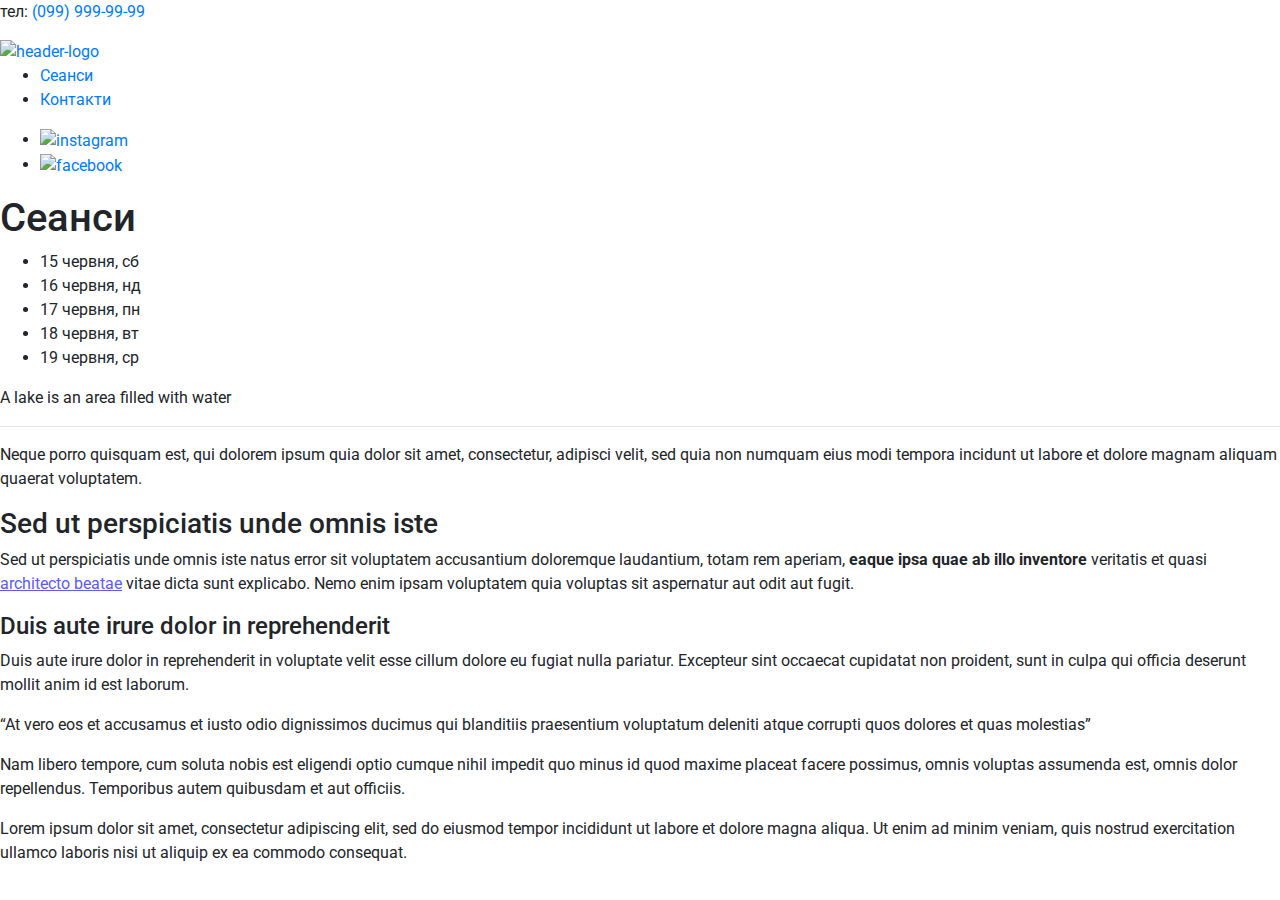
==== movie/1111.html @ bc30b4b8 "first commit" ====
<html lang="en">

<head>
    <meta charset="UTF-8">
    <meta name="viewport" content="width=device-width, initial-scale=1.0">
    <link rel="stylesheet" href="stylePage2.css">

    <script src='./sourcePage2.js'></script>
    <link rel="stylesheet" href="https://stackpath.bootstrapcdn.com/bootstrap/4.3.1/css/bootstrap.min.css"
        integrity="sha384-ggOyR0iXCbMQv3Xipma34MD+dH/1fQ784/j6cY/iJTQUOhcWr7x9JvoRxT2MZw1T" crossorigin="anonymous">
    <link href="https://fonts.googleapis.com/css?family=Roboto" rel="stylesheet">
    <title>Cinema</title>
</head>

<body>

    <div class="App">
        <div class="wraper">
            <div class="header">
                <div class="main-width header-top">
                    <p class="header-telephone">
                        тел:
                        <a class="header-telephone-link" href="#">
                            (099) 999-99-99
                        </a>
                    </p>
                </div>
                <div class="header-bottom main-width">
                    <a href="#">
                        <img src="./icons/cinema-logo.PNG" class="header-logo" alt="header-logo">
                    </a>

                    <ul class="header-navigation">
                        <li>
                            <a href="#session">Сеанси</a>
                        </li>
                        <li>
                            <a href="#contacts">Контакти</a>
                        </li>
                    </ul>

                    <ul class="header-links">
                        <li>
                            <a href="https://instagram.com/">
                                <img src="icons/icon-instagram.svg" class="icon-instagram" alt="instagram">
                            </a>
                        </li>
                        <li>
                            <a href="https://facebook.com/">
                                <img src="icons/icon-facebook.svg" alt="facebook">
                            </a>
                        </li>
                    </ul>
                </div>
            </div>

            <div class="main-body">
                <div class="slider">
                    <div class="slider-wrapper" id="id-slider-wrapper" style="margin-left: 0px;">
                        <a class="slider-slide" style="background-image: url(./images/1.jpeg);"></a>
                        <a class="slider-slide" style="background-image: url(./images/2.jpeg);"></a>
                        <a class="slider-slide" style="background-image: url(./images/3.jpeg);"></a>
                        <a class="slider-slide" style="background-image: url(./images/4.jpeg);"></a>
                        <a class="slider-slide" style="background-image: url(./images/5.jpeg);"></a>
                        <a class="slider-slide" style="background-image: url(./images/6.jpeg);"></a>
                    </div>

                    <div class="slider-button slider-button-right" onclick="rightSlide()"></div>
                    <div class="slider-button slider-button-left" onclick="leftSlide()"></div>
                </div>

            </div>

            <div class="schedule">
                <div class="main-width">
                    <h1>Сеанси</h1>
                    <ul class="schedule-dates">
                        <li>15 червня, сб</li>
                        <li>16 червня, нд</li>
                        <li>17 червня, пн</li>
                        <li>18 червня, вт</li>
                        <li>19 червня, ср</li>
                    </ul>

                    <div class="schedule-films">
                        <div class="schedule-film">
                            <a href="./movie/1111.html"></a>
                        </div>
                        <div class="schedule-film">

                        </div>
                    </div>
                </div>
            </div>

            <div class="buffer"></div>
        </div>


        <div class="footer">

            <p class="mountain-lake-text">A lake is an area filled with water</p>
            <hr class="line-2">

            <p class="text">Neque porro quisquam est, qui dolorem ipsum quia dolor sit amet, consectetur, adipisci
                velit, sed quia non numquam eius modi tempora incidunt ut labore et dolore magnam aliquam quaerat
                voluptatem.</p>

            <h3 class="headline-H3">Sed ut perspiciatis unde omnis iste</h3>
            <p class="text">Sed ut perspiciatis unde omnis iste natus error sit voluptatem accusantium doloremque
                laudantium, totam rem aperiam, <b>eaque ipsa quae ab illo inventore</b> veritatis et quasi <u
                    style="color:#5a5aff">architecto beatae</u> vitae dicta sunt explicabo. Nemo enim ipsam voluptatem
                quia voluptas sit aspernatur aut odit aut fugit.</p>
            <h4 class="headline-H4">Duis aute irure dolor in reprehenderit</h4>
            <p class="text">Duis aute irure dolor in reprehenderit in voluptate velit esse cillum dolore eu fugiat nulla
                pariatur. Excepteur sint occaecat cupidatat non proident, sunt in culpa qui officia deserunt mollit anim
                id est laborum.</p>
            <blockquote class="quote">“At vero eos et accusamus et iusto odio dignissimos ducimus qui blanditiis
                praesentium voluptatum deleniti atque corrupti quos dolores et quas molestias”</blockquote>
            <p class="text">Nam libero tempore, cum soluta nobis est eligendi optio cumque nihil impedit quo minus id
                quod maxime placeat facere possimus, omnis voluptas assumenda est, omnis dolor repellendus. Temporibus
                autem quibusdam et aut officiis.</p>
            <p class="text">Lorem ipsum dolor sit amet, consectetur adipiscing elit, sed do eiusmod tempor incididunt ut
                labore et dolore magna aliqua. Ut enim ad minim veniam, quis nostrud exercitation ullamco laboris nisi
                ut aliquip ex ea commodo consequat.</p>

        </div>
    </div>


    <script>
        window.onscroll = function () {
            var num = window.pageYOffset;

            //console.log(num);
            var header = document.getElementsByClassName('header');
            header = header[0];
            //console.log(header);
            var atribute;

            if (num == 0) {
                atribute = "header";
                header.setAttribute("class", atribute);
            }
            else {
                atribute = "header scrolled";
                header.setAttribute("class", atribute);
            }
            //console.log(atribute);
        }


        function rightSlide(){
            var slide = document.getElementById("id-slider-wrapper");
            if(parseInt(slide.style.marginLeft) != -2848)
            {
                slide.style.marginLeft = parseInt(slide.style.marginLeft) -712 + "px";
            }
            //console.log( parseInt(slide.style.marginLeft));
        }
        function leftSlide(){
            var slide = document.getElementById("id-slider-wrapper");
            if(parseInt(slide.style.marginLeft) != 0)
            {
                slide.style.marginLeft = parseInt(slide.style.marginLeft) +712 + "px";
            }
        }
    </script>



    <!-- <script>
        function show(shown, hidden) {
          document.getElementById(shown).style.display='block';
          document.getElementById(hidden).style.display='none';
          return false;
        }
    </script>
 
    <div id="Page1">
        Content of page 1
        <a href="#" onclick="return show('Page2','Page1');">Show page 2</a>
     </div>

    <div id="Page2" style="display:none">
        Content of page 2
        <a href="#" onclick="return show('Page1','Page2');">Show page 1</a>
    </div> -->
</body>

</html>
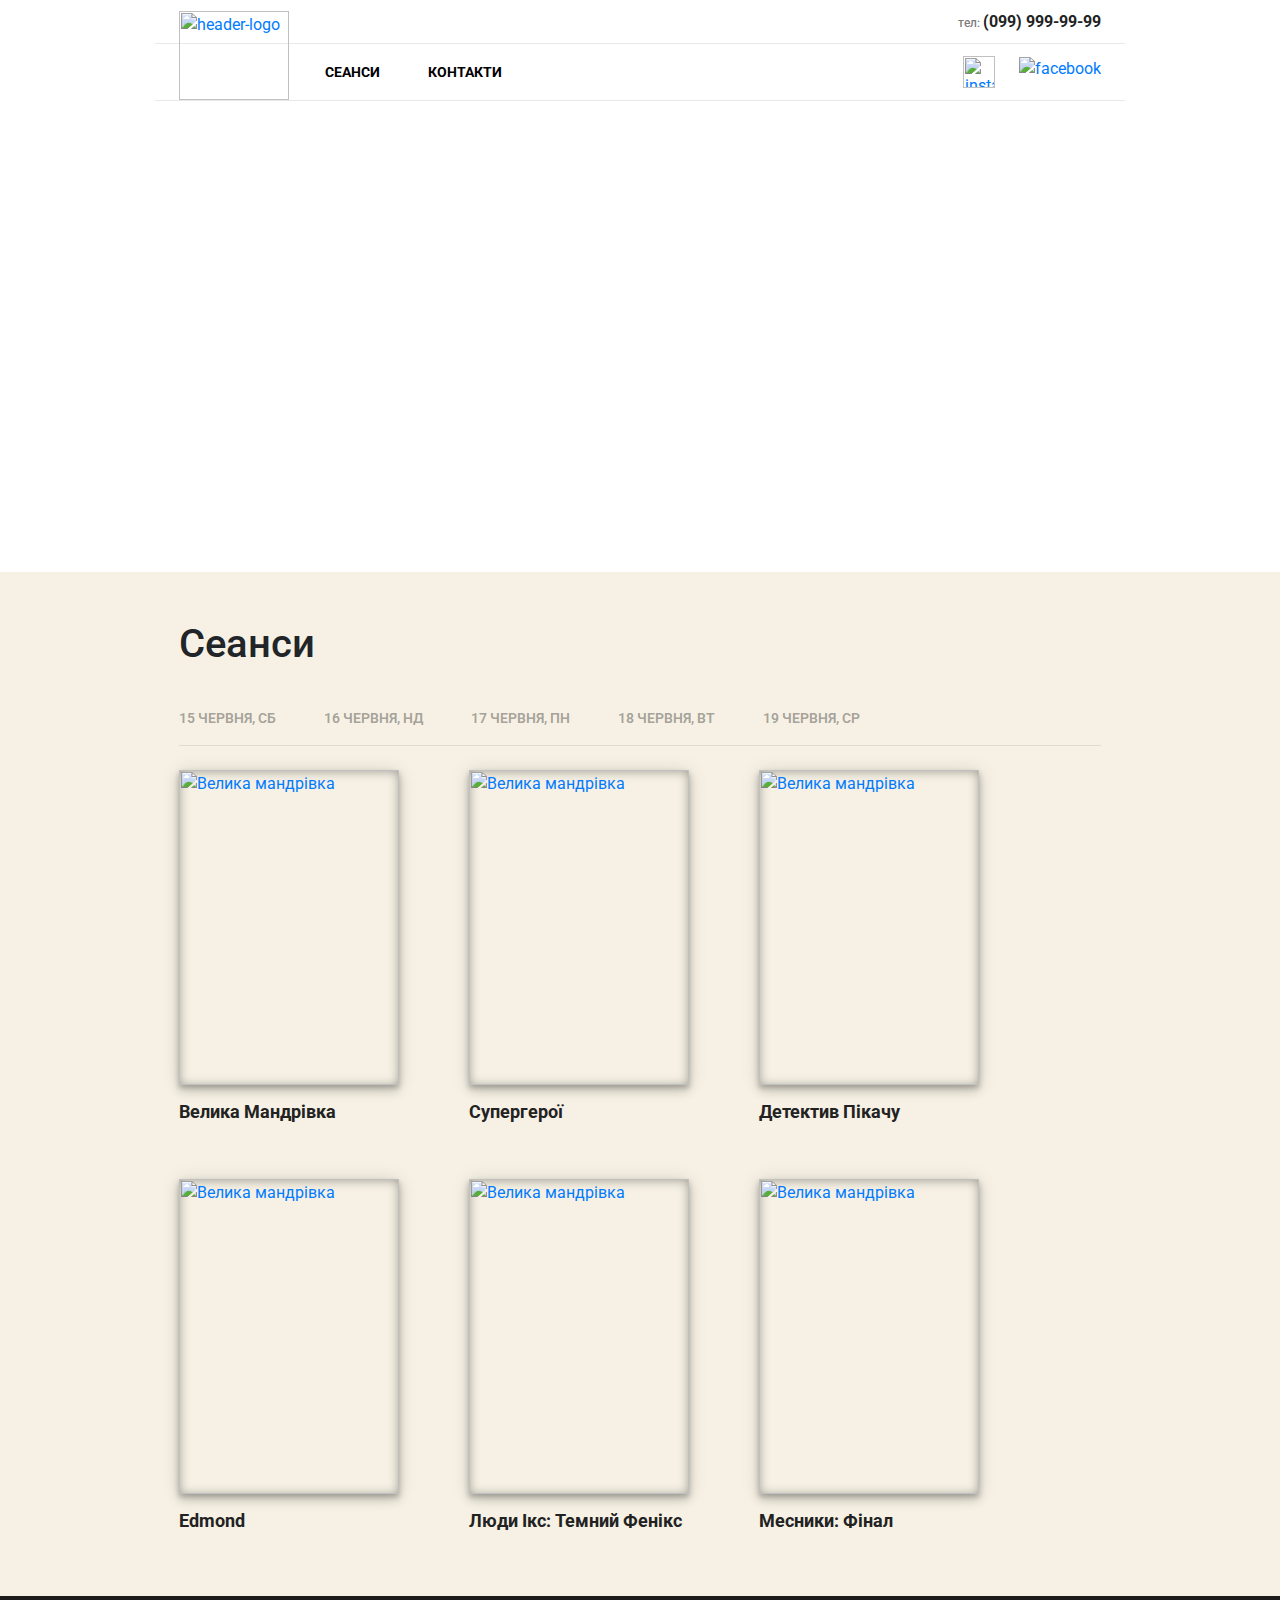
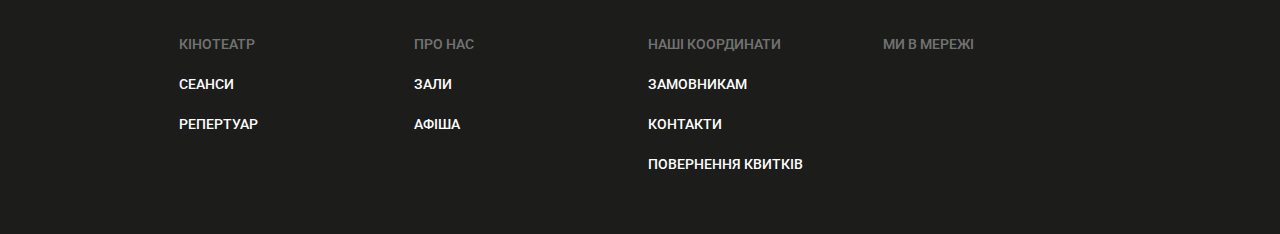
==== commit a9701b5a: "better menue" ====
--- a/movie/1111.html
+++ b/movie/1111.html
@@ -53,6 +53,45 @@
                     </ul>
                 </div>
             </div>
+
+
+            <nav class="navbar fixed-top  navbar-expand-lg navbar-light bg-light  mobile-see">
+                <div>
+                    <a class="navbar-brand" href="#">
+                        <img src="./icons/cinema-logo.PNG" class="header-logo" alt="header-logo">
+                    </a>
+                </div>
+
+                <button class="navbar-toggler" type="button" data-toggle="collapse" data-target="#navbarNavDropdown"
+                    aria-controls="navbarNavDropdown" aria-expanded="false" aria-label="Toggle navigation">
+                    <span class="navbar-toggler-icon"></span>
+                </button>
+                <div class="collapse navbar-collapse" id="navbarNavDropdown">
+                    <ul class="navbar-nav">
+                        <li class="nav-item active">
+                            <a class="nav-link" href="#session">Сеанси <span class="sr-only">(current)</span></a>
+                        </li>
+                        <li class="nav-item">
+                            <a class="nav-link" href="#contacts">Контакти</a>
+                        </li>
+                        <li class="nav-item">
+                            <a class="nav-link" href="#">Скоро у прокаті</a>
+                        </li>
+                        <!-- <li class="nav-item dropdown">
+                            <a class="nav-link dropdown-toggle" href="#" id="navbarDropdownMenuLink"
+                                data-toggle="dropdown" aria-haspopup="true" aria-expanded="false">
+                                Dropdown link
+                            </a>
+                            <div class="dropdown-menu" aria-labelledby="navbarDropdownMenuLink">
+                                <a class="dropdown-item" href="#">Action</a>
+                                <a class="dropdown-item" href="#">Another action</a>
+                                <a class="dropdown-item" href="#">Something else here</a>
+                            </div>
+                        </li> -->
+                    </ul>
+                </div>
+            </nav>
+
 
             <div class="main-body">
                 <div class="slider">
@@ -65,8 +104,8 @@
                         <a class="slider-slide" style="background-image: url(./images/6.jpeg);"></a>
                     </div>
 
-                    <div class="slider-button slider-button-right" onclick="rightSlide()"></div>
-                    <div class="slider-button slider-button-left" onclick="leftSlide()"></div>
+                    <div class="slider-button slider-button-right" style="display: block;" onclick="rightSlide()" ></div>
+                    <div class="slider-button slider-button-left"  style="display: none;" onclick="leftSlide()"></div>
                 </div>
 
             </div>
@@ -84,11 +123,48 @@
 
                     <div class="schedule-films">
                         <div class="schedule-film">
-                            <a href="./movie/1111.html"></a>
-                        </div>
-                        <div class="schedule-film">
-
-                        </div>
+                            <a href="./movie/1111.html">
+                                <img class="schedule-film-poster" src="./images/1.jpeg" alt="Велика мандрівка">
+                                <p class="schedule-film-title">Велика Мандрівка</p>
+                            </a>
+
+                        </div>
+                        <div class="schedule-film">
+                            <a href="./movie/1111.html">
+                                <img class="schedule-film-poster" src="./images/2.jpeg" alt="Велика мандрівка">
+                                <p class="schedule-film-title">Супергерої</p>
+                            </a>
+
+                        </div>
+                        <div class="schedule-film">
+                            <a href="./movie/1111.html">
+                                <img class="schedule-film-poster" src="./images/3.jpeg" alt="Велика мандрівка">
+                                <p class="schedule-film-title">Детектив Пікачу</p>
+                            </a>
+
+                        </div>
+                        <div class="schedule-film">
+                            <a href="./movie/1111.html">
+                                <img class="schedule-film-poster" src="./images/4.jpeg" alt="Велика мандрівка">
+                                <p class="schedule-film-title">Edmond</p>
+                            </a>
+
+                        </div>
+                        <div class="schedule-film">
+                            <a href="./movie/1111.html">
+                                <img class="schedule-film-poster" src="./images/5.jpeg" alt="Велика мандрівка">
+                                <p class="schedule-film-title">Люди Ікс: Темний Фенікс</p>
+                            </a>
+
+                        </div>
+                        <div class="schedule-film">
+                            <a href="./movie/1111.html">
+                                <img class="schedule-film-poster" src="./images/6.jpeg" alt="Велика мандрівка">
+                                <p class="schedule-film-title">Месники: Фінал</p>
+                            </a>
+
+                        </div>
+
                     </div>
                 </div>
             </div>
@@ -98,75 +174,52 @@
 
 
         <div class="footer">
-
-            <p class="mountain-lake-text">A lake is an area filled with water</p>
-            <hr class="line-2">
-
-            <p class="text">Neque porro quisquam est, qui dolorem ipsum quia dolor sit amet, consectetur, adipisci
-                velit, sed quia non numquam eius modi tempora incidunt ut labore et dolore magnam aliquam quaerat
-                voluptatem.</p>
-
-            <h3 class="headline-H3">Sed ut perspiciatis unde omnis iste</h3>
-            <p class="text">Sed ut perspiciatis unde omnis iste natus error sit voluptatem accusantium doloremque
-                laudantium, totam rem aperiam, <b>eaque ipsa quae ab illo inventore</b> veritatis et quasi <u
-                    style="color:#5a5aff">architecto beatae</u> vitae dicta sunt explicabo. Nemo enim ipsam voluptatem
-                quia voluptas sit aspernatur aut odit aut fugit.</p>
-            <h4 class="headline-H4">Duis aute irure dolor in reprehenderit</h4>
-            <p class="text">Duis aute irure dolor in reprehenderit in voluptate velit esse cillum dolore eu fugiat nulla
-                pariatur. Excepteur sint occaecat cupidatat non proident, sunt in culpa qui officia deserunt mollit anim
-                id est laborum.</p>
-            <blockquote class="quote">“At vero eos et accusamus et iusto odio dignissimos ducimus qui blanditiis
-                praesentium voluptatum deleniti atque corrupti quos dolores et quas molestias”</blockquote>
-            <p class="text">Nam libero tempore, cum soluta nobis est eligendi optio cumque nihil impedit quo minus id
-                quod maxime placeat facere possimus, omnis voluptas assumenda est, omnis dolor repellendus. Temporibus
-                autem quibusdam et aut officiis.</p>
-            <p class="text">Lorem ipsum dolor sit amet, consectetur adipiscing elit, sed do eiusmod tempor incididunt ut
-                labore et dolore magna aliqua. Ut enim ad minim veniam, quis nostrud exercitation ullamco laboris nisi
-                ut aliquip ex ea commodo consequat.</p>
+            <div class="main-width">
+                <div class="footer-section">
+                    <p class="footer-section-header">Кінотеатр</p>
+                    <p>
+                        <a href="#">Сеанси</a>
+                    </p>
+                    <p>
+                        <a href="#">Репертуар</a>
+                    </p>
+                </div>
+                <div class="footer-section">
+                    <p class="footer-section-header">Про нас</p>
+                    <p>
+                        <a href="#">Зали</a>
+                    </p>
+                    <p>
+                        <a href="#">Афіша</a>
+                    </p>
+                </div>
+                <div class="footer-section">
+                    <p class="footer-section-header">Наші координати</p>
+                    <p>
+                        <a href="#">Замовникам</a>
+                    </p>
+                    <p>
+                        <a href="#">Контакти</a>
+                    </p>
+                    <p>
+                        <a href="#">Повернення квитків</a>
+                    </p>
+                </div>
+                <div class="footer-section">
+                    <p class="footer-section-header">Ми в мережі</p>
+                    <p>
+                        <a href="http://instagram.com">
+                            <img src="./icons/icon-facebook-white.svg" alt>
+                        </a>
+                        <a href="http://facebook.com">
+                            <img src="./icons/icon-instagram-white.svg" alt>
+                        </a>
+                    </p>
+                </div>
+            </div>
 
         </div>
     </div>
-
-
-    <script>
-        window.onscroll = function () {
-            var num = window.pageYOffset;
-
-            //console.log(num);
-            var header = document.getElementsByClassName('header');
-            header = header[0];
-            //console.log(header);
-            var atribute;
-
-            if (num == 0) {
-                atribute = "header";
-                header.setAttribute("class", atribute);
-            }
-            else {
-                atribute = "header scrolled";
-                header.setAttribute("class", atribute);
-            }
-            //console.log(atribute);
-        }
-
-
-        function rightSlide(){
-            var slide = document.getElementById("id-slider-wrapper");
-            if(parseInt(slide.style.marginLeft) != -2848)
-            {
-                slide.style.marginLeft = parseInt(slide.style.marginLeft) -712 + "px";
-            }
-            //console.log( parseInt(slide.style.marginLeft));
-        }
-        function leftSlide(){
-            var slide = document.getElementById("id-slider-wrapper");
-            if(parseInt(slide.style.marginLeft) != 0)
-            {
-                slide.style.marginLeft = parseInt(slide.style.marginLeft) +712 + "px";
-            }
-        }
-    </script>
-
 
 
     <!-- <script>
@@ -187,5 +240,16 @@
         <a href="#" onclick="return show('Page1','Page2');">Show page 1</a>
     </div> -->
 </body>
+<!-- Optional JavaScript -->
+<!-- jQuery first, then Popper.js, then Bootstrap JS -->
+<script src="https://code.jquery.com/jquery-3.3.1.slim.min.js"
+    integrity="sha384-q8i/X+965DzO0rT7abK41JStQIAqVgRVzpbzo5smXKp4YfRvH+8abtTE1Pi6jizo"
+    crossorigin="anonymous"></script>
+<script src="https://cdnjs.cloudflare.com/ajax/libs/popper.js/1.14.7/umd/popper.min.js"
+    integrity="sha384-UO2eT0CpHqdSJQ6hJty5KVphtPhzWj9WO1clHTMGa3JDZwrnQq4sF86dIHNDz0W1"
+    crossorigin="anonymous"></script>
+<script src="https://stackpath.bootstrapcdn.com/bootstrap/4.3.1/js/bootstrap.min.js"
+    integrity="sha384-JjSmVgyd0p3pXB1rRibZUAYoIIy6OrQ6VrjIEaFf/nJGzIxFDsf4x0xIM+B07jRM"
+    crossorigin="anonymous"></script>
 
 </html>--- a/movie/stylePage2.css
+++ b/movie/stylePage2.css
@@ -0,0 +1,363 @@
+
+body{
+    min-width: 970px;
+}
+
+
+.App{
+    height: 100%;
+}
+.main-width{
+
+    width: 970px;
+    margin: 0 auto;
+    box-sizing: border-box;
+    padding: 0 24px;
+}
+
+.wraper{
+    min-height: 100%;
+    padding-top: 104px;
+    margin-bottom: -238px;
+    position: relative;
+}
+
+.buffer{
+    min-height: 238px;
+}
+.footer{
+    background-color: #1c1c1b;
+    position: relative;
+    z-index: 20;
+}
+
+.header {
+    background-color: #fff;
+    position: fixed;
+    top: 0;
+    right: 0;
+    left: 0;
+    z-index: 50;
+    transition: top .15s;
+}
+
+.header-top{
+    height: 44px;
+    border-bottom: 1px solid rgba(34,34,34,.1);
+    overflow: hidden;
+}
+.header-telephone{
+    float: right;
+    height: 44px;
+    line-height: 44px;
+    font-size: 12px;
+    color: rgba(34,34,34,.6);
+    font-weight: 500;
+}
+.header-telephone-link{
+    text-decoration: none;
+    color: #222;
+    font-size: 16px;
+    font-weight: 700;
+}
+.header-telephone-link:hover{
+    text-decoration: none;
+    color: rgba(34,34,34,.6);
+    font-size: 16px;
+    font-weight: 700;
+}
+
+.header-bottom{
+    border-bottom: 1px solid rgba(34,34,34,.1);
+    position: relative;
+    height: 100%;
+    padding-left: 146px;
+}
+
+.header-logo{
+    position: absolute;
+    width: 110px;
+    height: 89px;
+    left: 24px;
+    bottom: 0px;
+}
+.header-navigation{
+    float: left;
+    height: 100%;
+    list-style: none;
+}
+.header-navigation li{
+    border: 0;
+    font-size: 100%;
+    font: inherit;
+    vertical-align: baseline;
+    margin: 0;
+    padding: 0;
+
+    float: left;
+}
+.header-navigation li a{
+    display: block;
+    line-height: 56px;
+    font-size: 14px;
+    font-weight: 700;
+    color: #222;
+    text-decoration: none;
+    text-transform: uppercase;
+    padding: 0 24px;
+    color: black;
+}
+.header-navigation li a:hover{
+    color: rgba(34,34,34,.6);
+}
+
+.header-links {
+    float: right;
+    list-style: none;
+    right: 0;
+}
+
+.header-links li {
+    float: left;
+    padding: 12px 0;
+}
+
+.icon-instagram{
+    height: 32px;
+    width: 32px;
+    margin-right: 24px;
+}
+.header-bottom::after{
+    content: "";
+    display: table;
+    clear: both;
+}
+ body ul{
+    margin-bottom: 0;
+    padding-left: 0;
+}
+
+.scrolled{
+    top: -44px;
+}
+
+.slider{
+    position: relative;
+}
+.slider-wrapper{
+    padding: 40px 0;
+    padding-left: 40px;
+    display: flex;
+    flex-wrap: nowrap;
+    overflow: hidden;
+    background-color: #fff;
+}
+.slider-slide{
+    flex-basis: 688px;
+    height: 388px;
+    margin-right: 24px;
+    border-radius: 4px;
+    flex-grow: 0;
+    overflow: hidden;
+    background-position: 50%;
+    background-size: cover;
+    flex-shrink: 0;
+}
+
+.slider-button{
+    position: absolute;
+    top: 0;
+    bottom: 0;
+    width: 40px;
+    background-image: url(./icons/slider-arrow.png);
+    background-position: 50%;
+    background-repeat: no-repeat;
+    opacity: .75;
+    cursor: pointer;
+}
+.slider-button-right{
+    right: 0;
+}
+.slider-button-left{
+    left: 0;
+    transform: scaleX(-1);
+}
+
+.schedule{
+    background-color: #f6f1e4;
+    padding: 48px 0 8px;
+}
+.schedule-dates{
+    list-style: none;
+    display: flex;
+    flex-direction: row;
+    margin-bottom: 24px;
+    border-bottom: 1px solid rgba(34,34,34,.1);
+    flex-wrap: nowrap;
+}
+.schedule-dates li {
+    margin-right: 48px;
+    margin-top: 32px;
+    padding-bottom: 16px;
+    border-bottom: 1px solid transparent;
+    font-size: 14px;
+    font-weight: 600;
+    color: rgba(34,34,34,.4);
+    cursor: pointer;
+    text-transform: uppercase;
+    margin-bottom: -1px;
+    position: relative;
+    flex-shrink: 0;
+    transition: .25s;
+}
+.schedule-films {
+    display: flex;
+    justify-content: flex-start;
+    flex-wrap: wrap;
+}
+.schedule-film {
+    flex-basis: 220px;
+    margin-right: 70px;
+    margin-bottom: 40px;
+}
+.schedule-film-poster {
+    width: 100%;
+    height: 315px;
+    box-shadow: inset 0 1px 11px 0 rgba(0,0,0,.38), 0 6px 10px 0 rgba(0,0,0,.14), 0 1px 18px 0 rgba(0,0,0,.12), 0 3px 5px 0 rgba(0,0,0,.2);
+    margin-bottom: 16px;
+}
+.schedule-film-title {
+    font-size: 18px;
+    line-height: 22px;
+    font-weight: 700;
+    margin-bottom: 16px;
+    color: #222;
+
+}
+.schedule-film a{
+    text-decoration: none!important;
+}
+
+.footer .main-width {
+    padding-top: 38px;
+    padding-bottom: 40px;
+    display: flex;
+    justify-content: space-between;
+}
+.footer-section {
+    flex-basis: calc(25% - 12px);
+}
+.footer-section p{
+    font-size: 14px;
+    font-weight: 500;
+    margin-bottom: 19px;
+    text-transform: uppercase;
+}
+.footer-section-header{
+    color: hsla(0,0%,100%,.4);
+    margin-bottom: 25px;
+}
+.footer-section p a{
+    color: #fff;
+    text-decoration: none;
+    padding-right: 10px;
+}
+.mobile-see{
+    display: none!important;
+}
+
+
+
+@media screen and (max-width: 991px)
+{
+    body {
+        min-width: 0;
+    }
+    .wraper {
+        padding-top: 14.93333vw;
+    }
+    .header, .slider-button-left, .slider-button-right{
+        display:none!important;
+    }
+    .mobile-see{
+        display: flex!important;
+    }
+    .main-width {
+        width: auto;
+        padding: 0 6.4vw;
+    }
+    .schedule-dates {
+        display: flex;
+        flex-direction: row;
+        flex-wrap: nowrap;
+        padding: 0 6.4vw;
+        overflow-x: auto;
+        overflow-y: hidden;
+        -webkit-overflow-scrolling: touch;
+        margin-bottom: 0;
+    }
+    .schedule-dates li {
+        float: none;
+        flex-shrink: 0;
+        font-size: 3.2vw;
+        line-height: 3.73333vw;
+        padding-bottom: 4.26667vw;
+        margin-right: 10.66667vw;
+    }
+
+    .slider-wrapper {
+        padding: 6.4vw 4.26667vw;
+        overflow-x: auto;
+        -webkit-overflow-scrolling: touch;
+        margin-left: 0!important;
+    }
+    .slider-slide {
+        flex-basis: 85.33333vw;
+        height: 48vw;
+    }
+
+
+    .schedule-films {
+        flex-wrap: nowrap;
+        padding: 6.4vw;
+        overflow-x: auto;
+        -webkit-overflow-scrolling: touch;
+    }
+    .schedule-film {
+        flex-basis: 76.8vw;
+        margin-right: 7.46667vw!important;
+        flex-shrink: 0;
+    }
+    .schedule-film-poster {
+        height: 106.66667vw;
+        margin-bottom: 4.26667vw;
+        box-shadow: 1.06667vw 1.6vw 2.66667vw 0 #d1c6b9;
+    }
+    .schedule-film-title {
+        font-size: 4.26667vw;
+        line-height: 5.86667vw;
+        margin-bottom: 4.26667vw;
+    }
+    .header-logo{
+        position: static;
+        display: inline-block;
+        width: 15vw;
+        height: 13vw;
+    }
+
+    .footer .main-width {
+        padding-top: 8.53333vw;
+        padding-bottom: 7.46667vw;
+        display: block;
+    }
+    .footer-section {
+        margin-bottom: 10.66667vw;
+    }
+    .footer-section p{
+        font-size: 3.2vw;
+        margin-bottom: 5.06667vw;
+    }
+    .footer-section-header{
+        margin-bottom: 6.66667vw;
+    }
+}
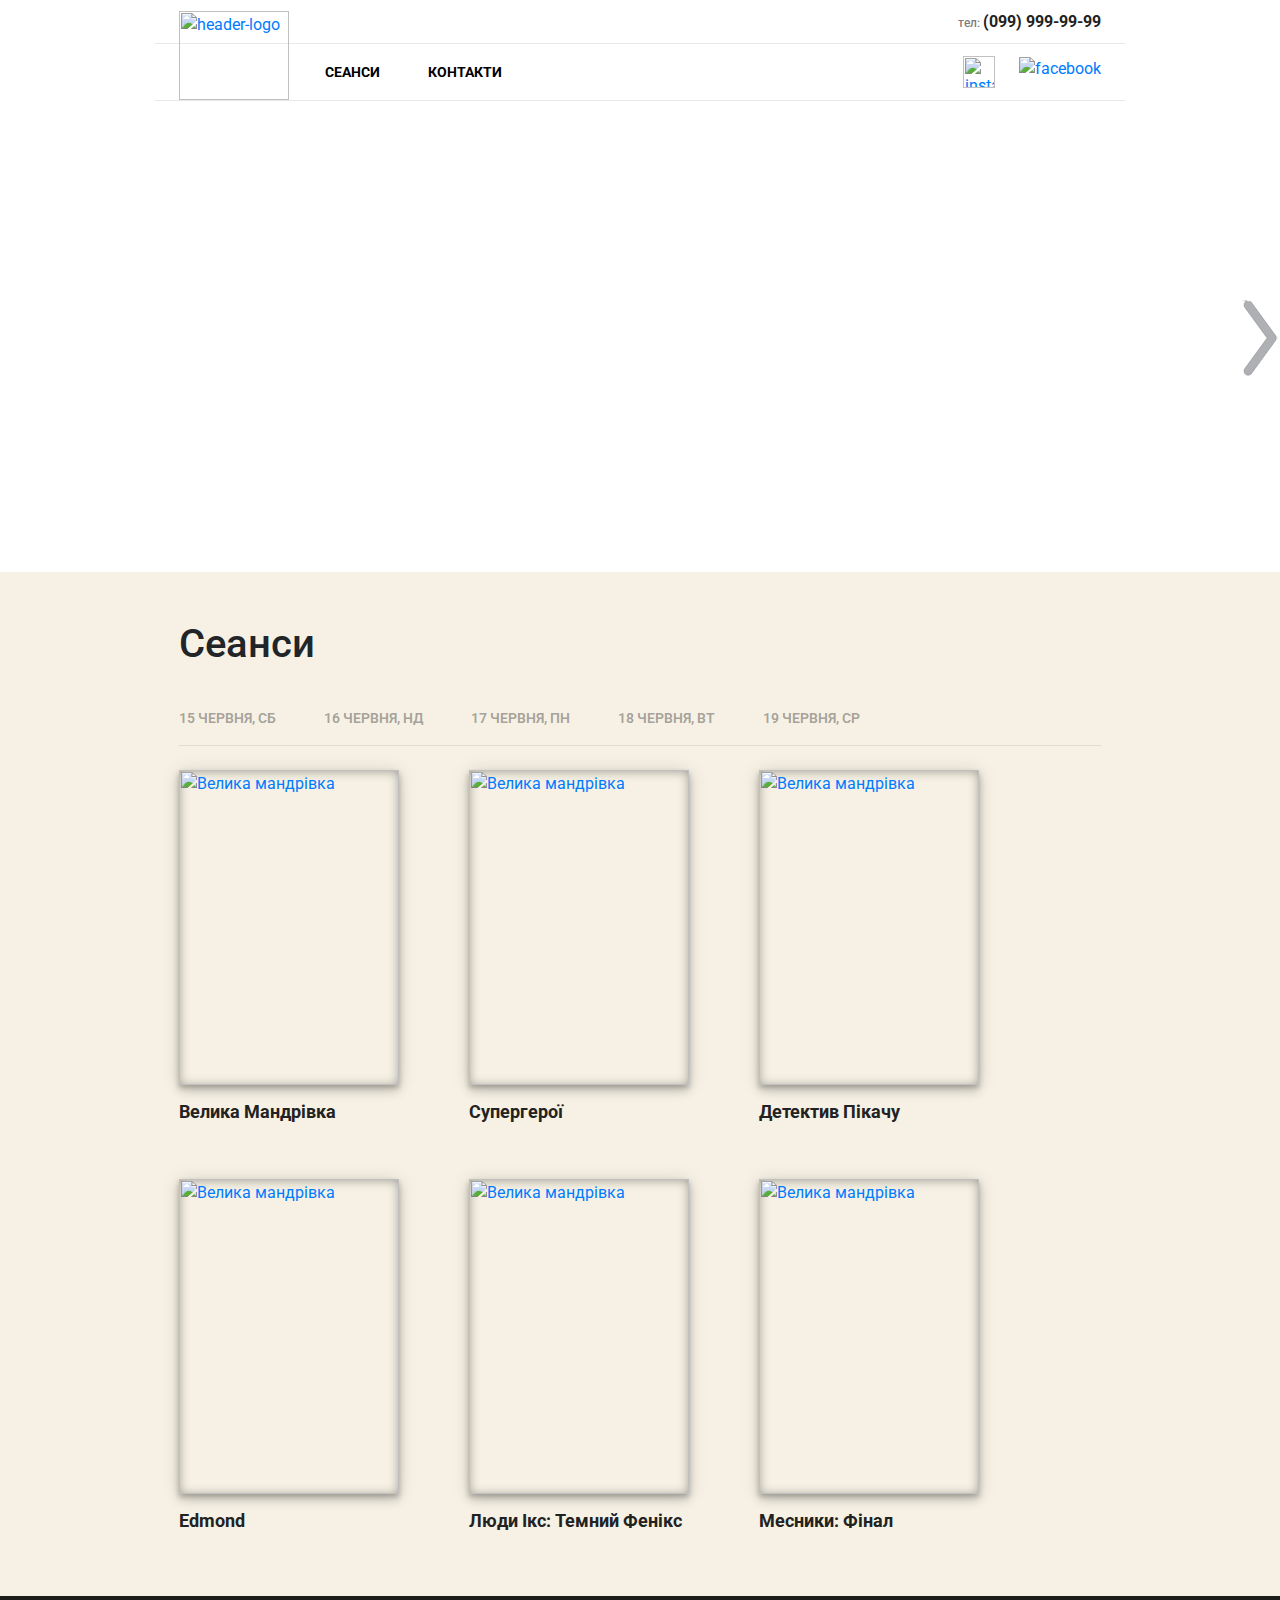
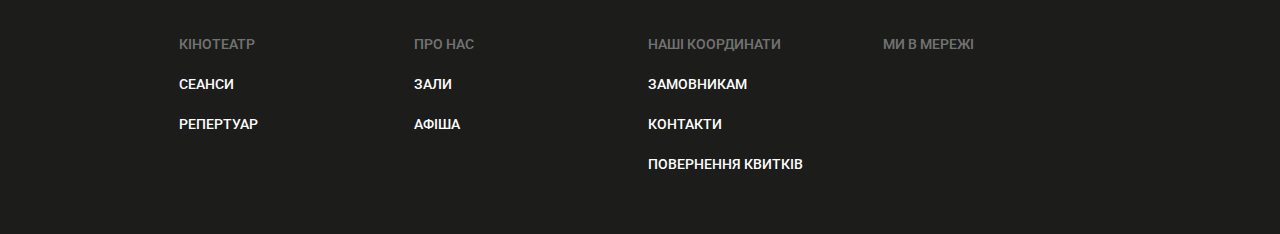
==== commit b1faa549: "new movie" ====
--- a/movie/1111.html
+++ b/movie/1111.html
@@ -3,9 +3,9 @@
 <head>
     <meta charset="UTF-8">
     <meta name="viewport" content="width=device-width, initial-scale=1.0">
-    <link rel="stylesheet" href="stylePage2.css">
-
-    <script src='./sourcePage2.js'></script>
+    <link rel="stylesheet" href="../stylePage2.css">
+
+    <script src='../sourcePage2.js'></script>
     <link rel="stylesheet" href="https://stackpath.bootstrapcdn.com/bootstrap/4.3.1/css/bootstrap.min.css"
         integrity="sha384-ggOyR0iXCbMQv3Xipma34MD+dH/1fQ784/j6cY/iJTQUOhcWr7x9JvoRxT2MZw1T" crossorigin="anonymous">
     <link href="https://fonts.googleapis.com/css?family=Roboto" rel="stylesheet">
--- a/stylePage2.css
+++ b/stylePage2.css
@@ -0,0 +1,363 @@
+
+body{
+    min-width: 970px;
+}
+
+
+.App{
+    height: 100%;
+}
+.main-width{
+
+    width: 970px;
+    margin: 0 auto;
+    box-sizing: border-box;
+    padding: 0 24px;
+}
+
+.wraper{
+    min-height: 100%;
+    padding-top: 104px;
+    margin-bottom: -238px;
+    position: relative;
+}
+
+.buffer{
+    min-height: 238px;
+}
+.footer{
+    background-color: #1c1c1b;
+    position: relative;
+    z-index: 20;
+}
+
+.header {
+    background-color: #fff;
+    position: fixed;
+    top: 0;
+    right: 0;
+    left: 0;
+    z-index: 50;
+    transition: top .15s;
+}
+
+.header-top{
+    height: 44px;
+    border-bottom: 1px solid rgba(34,34,34,.1);
+    overflow: hidden;
+}
+.header-telephone{
+    float: right;
+    height: 44px;
+    line-height: 44px;
+    font-size: 12px;
+    color: rgba(34,34,34,.6);
+    font-weight: 500;
+}
+.header-telephone-link{
+    text-decoration: none;
+    color: #222;
+    font-size: 16px;
+    font-weight: 700;
+}
+.header-telephone-link:hover{
+    text-decoration: none;
+    color: rgba(34,34,34,.6);
+    font-size: 16px;
+    font-weight: 700;
+}
+
+.header-bottom{
+    border-bottom: 1px solid rgba(34,34,34,.1);
+    position: relative;
+    height: 100%;
+    padding-left: 146px;
+}
+
+.header-logo{
+    position: absolute;
+    width: 110px;
+    height: 89px;
+    left: 24px;
+    bottom: 0px;
+}
+.header-navigation{
+    float: left;
+    height: 100%;
+    list-style: none;
+}
+.header-navigation li{
+    border: 0;
+    font-size: 100%;
+    font: inherit;
+    vertical-align: baseline;
+    margin: 0;
+    padding: 0;
+
+    float: left;
+}
+.header-navigation li a{
+    display: block;
+    line-height: 56px;
+    font-size: 14px;
+    font-weight: 700;
+    color: #222;
+    text-decoration: none;
+    text-transform: uppercase;
+    padding: 0 24px;
+    color: black;
+}
+.header-navigation li a:hover{
+    color: rgba(34,34,34,.6);
+}
+
+.header-links {
+    float: right;
+    list-style: none;
+    right: 0;
+}
+
+.header-links li {
+    float: left;
+    padding: 12px 0;
+}
+
+.icon-instagram{
+    height: 32px;
+    width: 32px;
+    margin-right: 24px;
+}
+.header-bottom::after{
+    content: "";
+    display: table;
+    clear: both;
+}
+ body ul{
+    margin-bottom: 0;
+    padding-left: 0;
+}
+
+.scrolled{
+    top: -44px;
+}
+
+.slider{
+    position: relative;
+}
+.slider-wrapper{
+    padding: 40px 0;
+    padding-left: 40px;
+    display: flex;
+    flex-wrap: nowrap;
+    overflow: hidden;
+    background-color: #fff;
+}
+.slider-slide{
+    flex-basis: 688px;
+    height: 388px;
+    margin-right: 24px;
+    border-radius: 4px;
+    flex-grow: 0;
+    overflow: hidden;
+    background-position: 50%;
+    background-size: cover;
+    flex-shrink: 0;
+}
+
+.slider-button{
+    position: absolute;
+    top: 0;
+    bottom: 0;
+    width: 40px;
+    background-image: url(./icons/slider-arrow.png);
+    background-position: 50%;
+    background-repeat: no-repeat;
+    opacity: .75;
+    cursor: pointer;
+}
+.slider-button-right{
+    right: 0;
+}
+.slider-button-left{
+    left: 0;
+    transform: scaleX(-1);
+}
+
+.schedule{
+    background-color: #f6f1e4;
+    padding: 48px 0 8px;
+}
+.schedule-dates{
+    list-style: none;
+    display: flex;
+    flex-direction: row;
+    margin-bottom: 24px;
+    border-bottom: 1px solid rgba(34,34,34,.1);
+    flex-wrap: nowrap;
+}
+.schedule-dates li {
+    margin-right: 48px;
+    margin-top: 32px;
+    padding-bottom: 16px;
+    border-bottom: 1px solid transparent;
+    font-size: 14px;
+    font-weight: 600;
+    color: rgba(34,34,34,.4);
+    cursor: pointer;
+    text-transform: uppercase;
+    margin-bottom: -1px;
+    position: relative;
+    flex-shrink: 0;
+    transition: .25s;
+}
+.schedule-films {
+    display: flex;
+    justify-content: flex-start;
+    flex-wrap: wrap;
+}
+.schedule-film {
+    flex-basis: 220px;
+    margin-right: 70px;
+    margin-bottom: 40px;
+}
+.schedule-film-poster {
+    width: 100%;
+    height: 315px;
+    box-shadow: inset 0 1px 11px 0 rgba(0,0,0,.38), 0 6px 10px 0 rgba(0,0,0,.14), 0 1px 18px 0 rgba(0,0,0,.12), 0 3px 5px 0 rgba(0,0,0,.2);
+    margin-bottom: 16px;
+}
+.schedule-film-title {
+    font-size: 18px;
+    line-height: 22px;
+    font-weight: 700;
+    margin-bottom: 16px;
+    color: #222;
+
+}
+.schedule-film a{
+    text-decoration: none!important;
+}
+
+.footer .main-width {
+    padding-top: 38px;
+    padding-bottom: 40px;
+    display: flex;
+    justify-content: space-between;
+}
+.footer-section {
+    flex-basis: calc(25% - 12px);
+}
+.footer-section p{
+    font-size: 14px;
+    font-weight: 500;
+    margin-bottom: 19px;
+    text-transform: uppercase;
+}
+.footer-section-header{
+    color: hsla(0,0%,100%,.4);
+    margin-bottom: 25px;
+}
+.footer-section p a{
+    color: #fff;
+    text-decoration: none;
+    padding-right: 10px;
+}
+.mobile-see{
+    display: none!important;
+}
+
+
+
+@media screen and (max-width: 991px)
+{
+    body {
+        min-width: 0;
+    }
+    .wraper {
+        padding-top: 14.93333vw;
+    }
+    .header, .slider-button-left, .slider-button-right{
+        display:none!important;
+    }
+    .mobile-see{
+        display: flex!important;
+    }
+    .main-width {
+        width: auto;
+        padding: 0 6.4vw;
+    }
+    .schedule-dates {
+        display: flex;
+        flex-direction: row;
+        flex-wrap: nowrap;
+        padding: 0 6.4vw;
+        overflow-x: auto;
+        overflow-y: hidden;
+        -webkit-overflow-scrolling: touch;
+        margin-bottom: 0;
+    }
+    .schedule-dates li {
+        float: none;
+        flex-shrink: 0;
+        font-size: 3.2vw;
+        line-height: 3.73333vw;
+        padding-bottom: 4.26667vw;
+        margin-right: 10.66667vw;
+    }
+
+    .slider-wrapper {
+        padding: 6.4vw 4.26667vw;
+        overflow-x: auto;
+        -webkit-overflow-scrolling: touch;
+        margin-left: 0!important;
+    }
+    .slider-slide {
+        flex-basis: 85.33333vw;
+        height: 48vw;
+    }
+
+
+    .schedule-films {
+        flex-wrap: nowrap;
+        padding: 6.4vw;
+        overflow-x: auto;
+        -webkit-overflow-scrolling: touch;
+    }
+    .schedule-film {
+        flex-basis: 76.8vw;
+        margin-right: 7.46667vw!important;
+        flex-shrink: 0;
+    }
+    .schedule-film-poster {
+        height: 106.66667vw;
+        margin-bottom: 4.26667vw;
+        box-shadow: 1.06667vw 1.6vw 2.66667vw 0 #d1c6b9;
+    }
+    .schedule-film-title {
+        font-size: 4.26667vw;
+        line-height: 5.86667vw;
+        margin-bottom: 4.26667vw;
+    }
+    .header-logo{
+        position: static;
+        display: inline-block;
+        width: 15vw;
+        height: 13vw;
+    }
+
+    .footer .main-width {
+        padding-top: 8.53333vw;
+        padding-bottom: 7.46667vw;
+        display: block;
+    }
+    .footer-section {
+        margin-bottom: 10.66667vw;
+    }
+    .footer-section p{
+        font-size: 3.2vw;
+        margin-bottom: 5.06667vw;
+    }
+    .footer-section-header{
+        margin-bottom: 6.66667vw;
+    }
+}
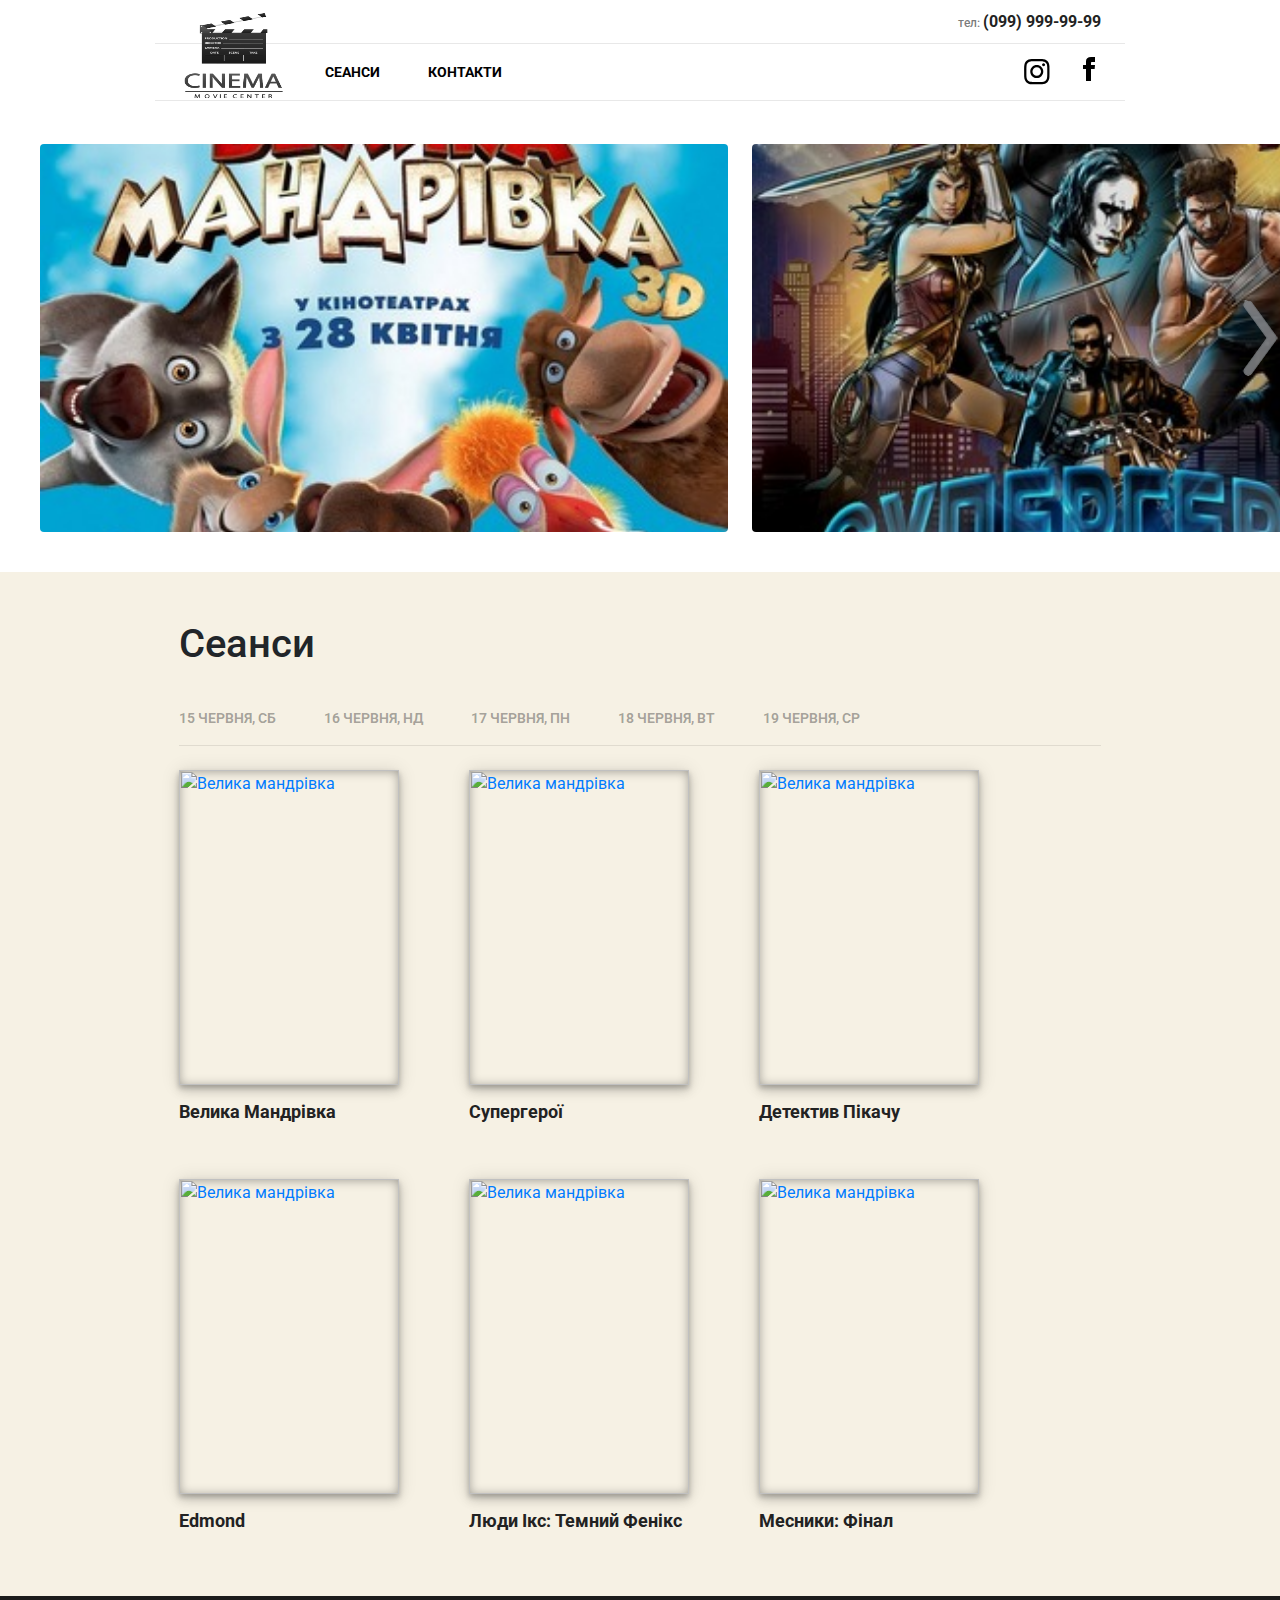
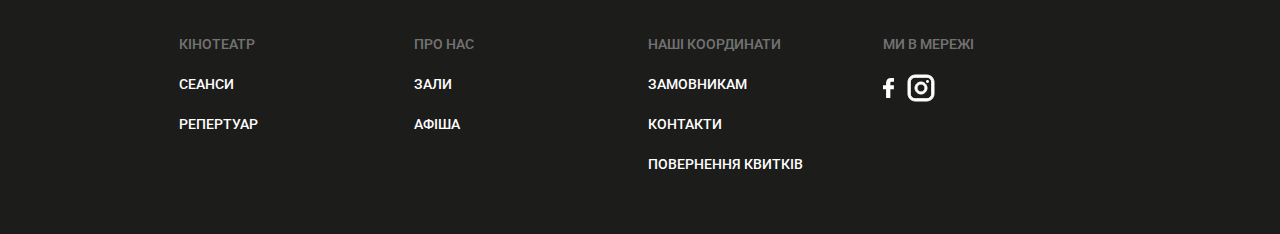
==== commit 2287a888: "next commit" ====
--- a/movie/1111.html
+++ b/movie/1111.html
@@ -20,14 +20,14 @@
                 <div class="main-width header-top">
                     <p class="header-telephone">
                         тел:
-                        <a class="header-telephone-link" href="#">
+                        <a class="header-telephone-link" href="../index.html">
                             (099) 999-99-99
                         </a>
                     </p>
                 </div>
                 <div class="header-bottom main-width">
-                    <a href="#">
-                        <img src="./icons/cinema-logo.PNG" class="header-logo" alt="header-logo">
+                    <a href="../index.html">
+                        <img src="../icons/cinema-logo.PNG" class="header-logo" alt="header-logo">
                     </a>
 
                     <ul class="header-navigation">
@@ -42,12 +42,12 @@
                     <ul class="header-links">
                         <li>
                             <a href="https://instagram.com/">
-                                <img src="icons/icon-instagram.svg" class="icon-instagram" alt="instagram">
+                                <img src="../icons/icon-instagram.svg" class="icon-instagram" alt="instagram">
                             </a>
                         </li>
                         <li>
                             <a href="https://facebook.com/">
-                                <img src="icons/icon-facebook.svg" alt="facebook">
+                                <img src="../icons/icon-facebook.svg" alt="facebook">
                             </a>
                         </li>
                     </ul>
@@ -58,7 +58,7 @@
             <nav class="navbar fixed-top  navbar-expand-lg navbar-light bg-light  mobile-see">
                 <div>
                     <a class="navbar-brand" href="#">
-                        <img src="./icons/cinema-logo.PNG" class="header-logo" alt="header-logo">
+                        <img src="../icons/cinema-logo.PNG" class="header-logo" alt="header-logo">
                     </a>
                 </div>
 
@@ -96,12 +96,12 @@
             <div class="main-body">
                 <div class="slider">
                     <div class="slider-wrapper" id="id-slider-wrapper" style="margin-left: 0px;">
-                        <a class="slider-slide" style="background-image: url(./images/1.jpeg);"></a>
-                        <a class="slider-slide" style="background-image: url(./images/2.jpeg);"></a>
-                        <a class="slider-slide" style="background-image: url(./images/3.jpeg);"></a>
-                        <a class="slider-slide" style="background-image: url(./images/4.jpeg);"></a>
-                        <a class="slider-slide" style="background-image: url(./images/5.jpeg);"></a>
-                        <a class="slider-slide" style="background-image: url(./images/6.jpeg);"></a>
+                        <a class="slider-slide" style="background-image: url(../images/1.jpeg);"></a>
+                        <a class="slider-slide" style="background-image: url(../images/2.jpeg);"></a>
+                        <a class="slider-slide" style="background-image: url(../images/3.jpeg);"></a>
+                        <a class="slider-slide" style="background-image: url(../images/4.jpeg);"></a>
+                        <a class="slider-slide" style="background-image: url(../images/5.jpeg);"></a>
+                        <a class="slider-slide" style="background-image: url(../images/6.jpeg);"></a>
                     </div>
 
                     <div class="slider-button slider-button-right" style="display: block;" onclick="rightSlide()" ></div>
@@ -209,10 +209,10 @@
                     <p class="footer-section-header">Ми в мережі</p>
                     <p>
                         <a href="http://instagram.com">
-                            <img src="./icons/icon-facebook-white.svg" alt>
+                            <img src="../icons/icon-facebook-white.svg" alt>
                         </a>
                         <a href="http://facebook.com">
-                            <img src="./icons/icon-instagram-white.svg" alt>
+                            <img src="../icons/icon-instagram-white.svg" alt>
                         </a>
                     </p>
                 </div>
@@ -221,24 +221,6 @@
         </div>
     </div>
 
-
-    <!-- <script>
-        function show(shown, hidden) {
-          document.getElementById(shown).style.display='block';
-          document.getElementById(hidden).style.display='none';
-          return false;
-        }
-    </script>
- 
-    <div id="Page1">
-        Content of page 1
-        <a href="#" onclick="return show('Page2','Page1');">Show page 2</a>
-     </div>
-
-    <div id="Page2" style="display:none">
-        Content of page 2
-        <a href="#" onclick="return show('Page1','Page2');">Show page 1</a>
-    </div> -->
 </body>
 <!-- Optional JavaScript -->
 <!-- jQuery first, then Popper.js, then Bootstrap JS -->
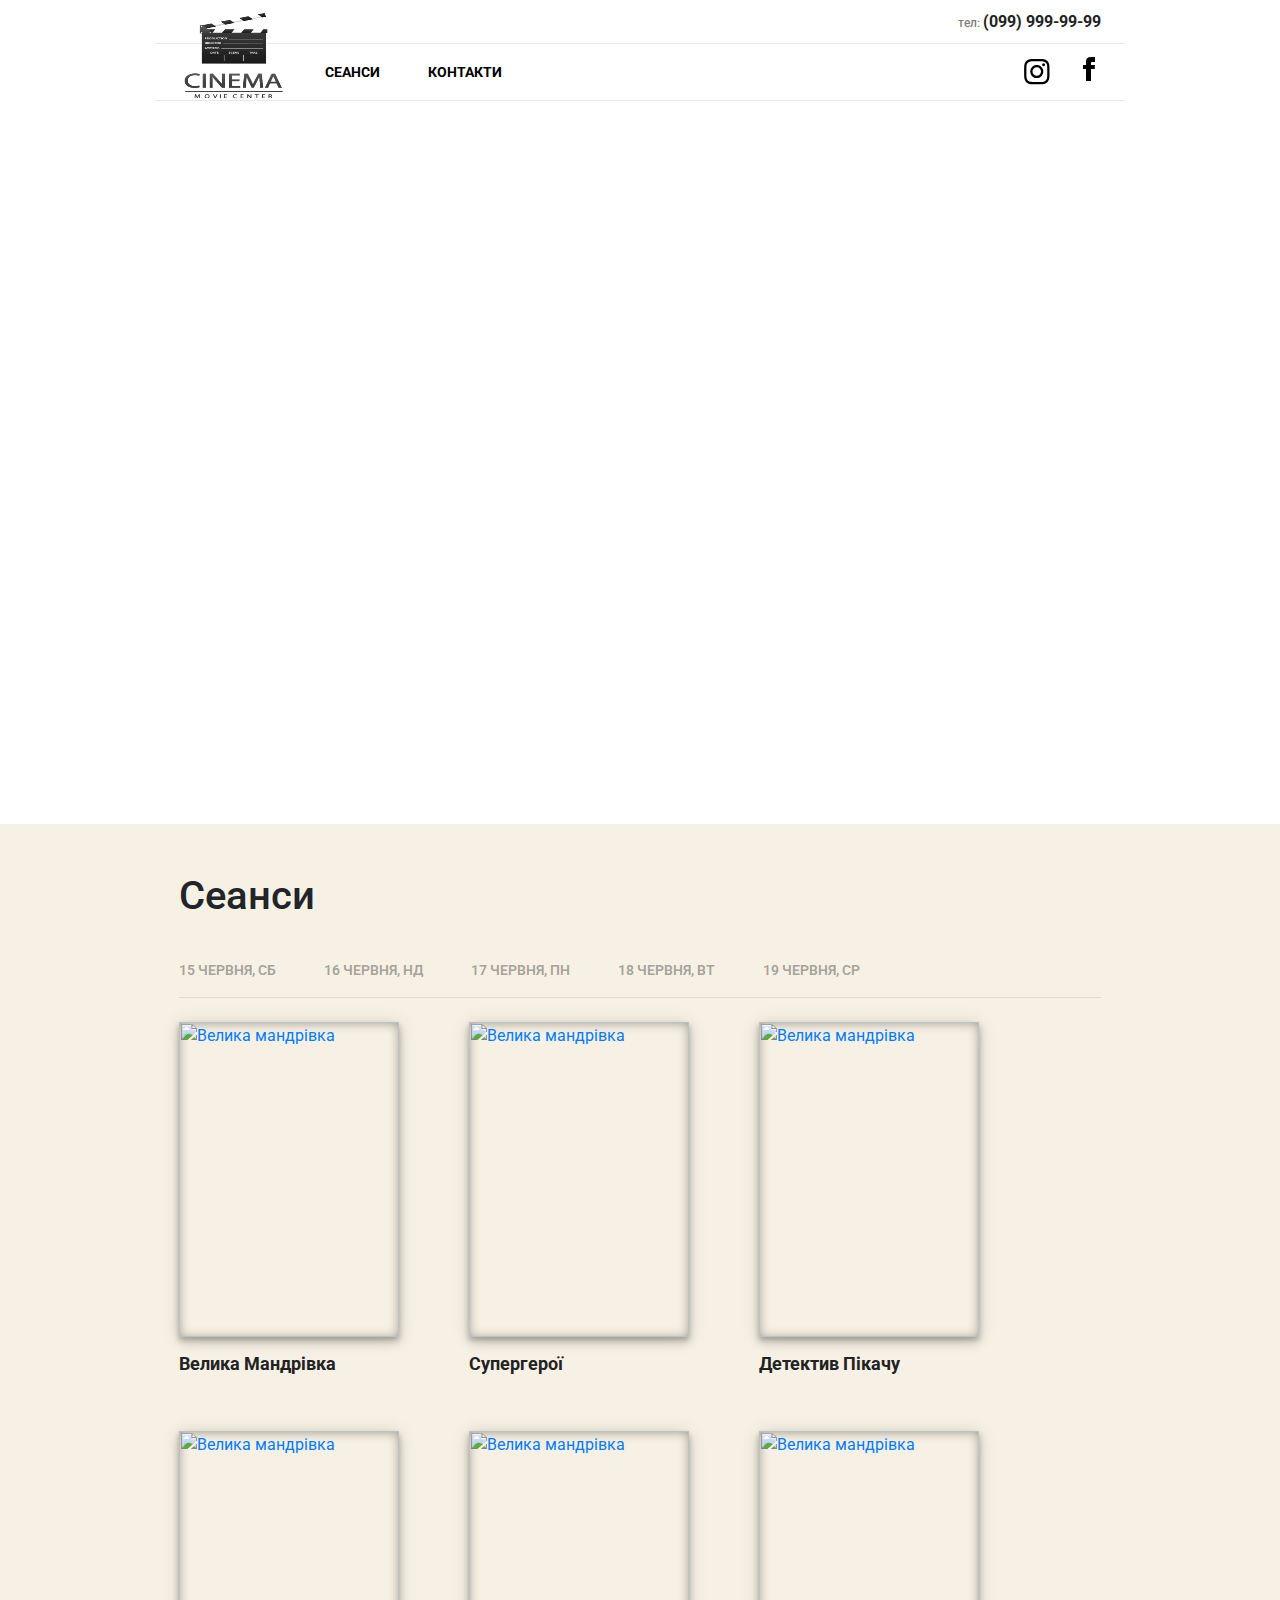
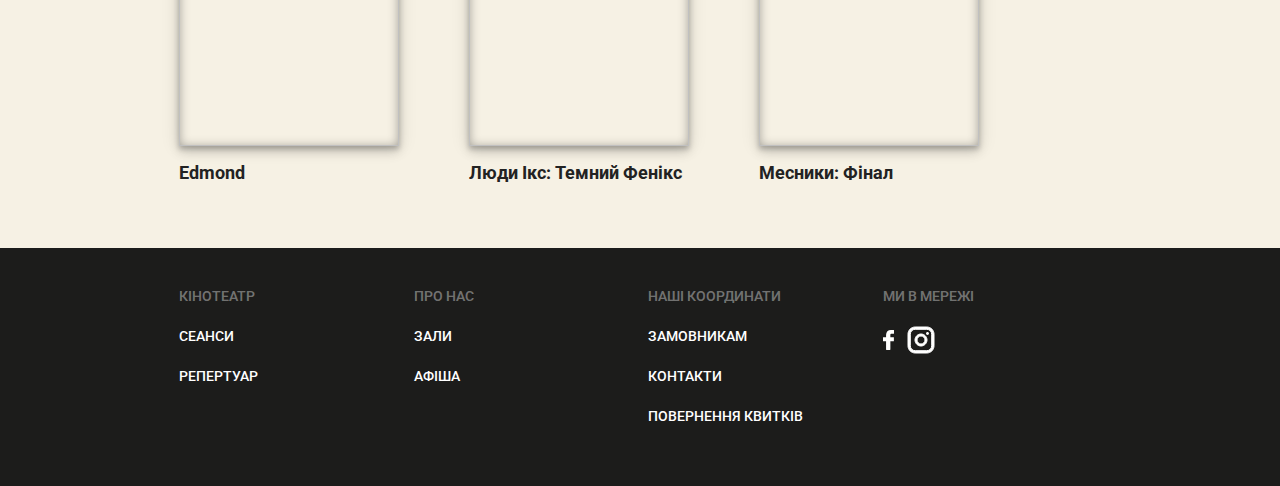
==== commit e773bb87: "new features" ====
--- a/movie/1111.html
+++ b/movie/1111.html
@@ -77,24 +77,13 @@
                         <li class="nav-item">
                             <a class="nav-link" href="#">Скоро у прокаті</a>
                         </li>
-                        <!-- <li class="nav-item dropdown">
-                            <a class="nav-link dropdown-toggle" href="#" id="navbarDropdownMenuLink"
-                                data-toggle="dropdown" aria-haspopup="true" aria-expanded="false">
-                                Dropdown link
-                            </a>
-                            <div class="dropdown-menu" aria-labelledby="navbarDropdownMenuLink">
-                                <a class="dropdown-item" href="#">Action</a>
-                                <a class="dropdown-item" href="#">Another action</a>
-                                <a class="dropdown-item" href="#">Something else here</a>
-                            </div>
-                        </li> -->
                     </ul>
                 </div>
             </nav>
 
 
             <div class="main-body">
-                <div class="slider">
+                <!-- <div class="slider">
                     <div class="slider-wrapper" id="id-slider-wrapper" style="margin-left: 0px;">
                         <a class="slider-slide" style="background-image: url(../images/1.jpeg);"></a>
                         <a class="slider-slide" style="background-image: url(../images/2.jpeg);"></a>
@@ -104,73 +93,77 @@
                         <a class="slider-slide" style="background-image: url(../images/6.jpeg);"></a>
                     </div>
 
-                    <div class="slider-button slider-button-right" style="display: block;" onclick="rightSlide()" ></div>
-                    <div class="slider-button slider-button-left"  style="display: none;" onclick="leftSlide()"></div>
-                </div>
-
+                    <div class="slider-button slider-button-right" style="display: block;" onclick="rightSlide()"></div>
+                    <div class="slider-button slider-button-left" style="display: none;" onclick="leftSlide()"></div>
+                </div> -->
+                <div class="embed-responsive embed-responsive-16by9">
+                        <iframe class="embed-responsive-item"  src="https://www.youtube.com/embed/97JjmzzbpcY"  allowfullscreen></iframe>
+                      </div>
+
+                
+                <div class="schedule">
+                        <div class="main-width">
+                            <h1>Сеанси</h1>
+                            <ul class="schedule-dates">
+                                <li>15 червня, сб</li>
+                                <li>16 червня, нд</li>
+                                <li>17 червня, пн</li>
+                                <li>18 червня, вт</li>
+                                <li>19 червня, ср</li>
+                            </ul>
+        
+                            <div class="schedule-films">
+                                <div class="schedule-film">
+                                    <a href="./movie/1111.html">
+                                        <img class="schedule-film-poster" src="./images/1.jpeg" alt="Велика мандрівка">
+                                        <p class="schedule-film-title">Велика Мандрівка</p>
+                                    </a>
+        
+                                </div>
+                                <div class="schedule-film">
+                                    <a href="./movie/1111.html">
+                                        <img class="schedule-film-poster" src="./images/2.jpeg" alt="Велика мандрівка">
+                                        <p class="schedule-film-title">Супергерої</p>
+                                    </a>
+        
+                                </div>
+                                <div class="schedule-film">
+                                    <a href="./movie/1111.html">
+                                        <img class="schedule-film-poster" src="./images/3.jpeg" alt="Велика мандрівка">
+                                        <p class="schedule-film-title">Детектив Пікачу</p>
+                                    </a>
+        
+                                </div>
+                                <div class="schedule-film">
+                                    <a href="./movie/1111.html">
+                                        <img class="schedule-film-poster" src="./images/4.jpeg" alt="Велика мандрівка">
+                                        <p class="schedule-film-title">Edmond</p>
+                                    </a>
+        
+                                </div>
+                                <div class="schedule-film">
+                                    <a href="./movie/1111.html">
+                                        <img class="schedule-film-poster" src="./images/5.jpeg" alt="Велика мандрівка">
+                                        <p class="schedule-film-title">Люди Ікс: Темний Фенікс</p>
+                                    </a>
+        
+                                </div>
+                                <div class="schedule-film">
+                                    <a href="./movie/1111.html">
+                                        <img class="schedule-film-poster" src="./images/6.jpeg" alt="Велика мандрівка">
+                                        <p class="schedule-film-title">Месники: Фінал</p>
+                                    </a>
+        
+                                </div>
+        
+                            </div>
+                        </div>
+                    </div>
             </div>
 
-            <div class="schedule">
-                <div class="main-width">
-                    <h1>Сеанси</h1>
-                    <ul class="schedule-dates">
-                        <li>15 червня, сб</li>
-                        <li>16 червня, нд</li>
-                        <li>17 червня, пн</li>
-                        <li>18 червня, вт</li>
-                        <li>19 червня, ср</li>
-                    </ul>
-
-                    <div class="schedule-films">
-                        <div class="schedule-film">
-                            <a href="./movie/1111.html">
-                                <img class="schedule-film-poster" src="./images/1.jpeg" alt="Велика мандрівка">
-                                <p class="schedule-film-title">Велика Мандрівка</p>
-                            </a>
-
-                        </div>
-                        <div class="schedule-film">
-                            <a href="./movie/1111.html">
-                                <img class="schedule-film-poster" src="./images/2.jpeg" alt="Велика мандрівка">
-                                <p class="schedule-film-title">Супергерої</p>
-                            </a>
-
-                        </div>
-                        <div class="schedule-film">
-                            <a href="./movie/1111.html">
-                                <img class="schedule-film-poster" src="./images/3.jpeg" alt="Велика мандрівка">
-                                <p class="schedule-film-title">Детектив Пікачу</p>
-                            </a>
-
-                        </div>
-                        <div class="schedule-film">
-                            <a href="./movie/1111.html">
-                                <img class="schedule-film-poster" src="./images/4.jpeg" alt="Велика мандрівка">
-                                <p class="schedule-film-title">Edmond</p>
-                            </a>
-
-                        </div>
-                        <div class="schedule-film">
-                            <a href="./movie/1111.html">
-                                <img class="schedule-film-poster" src="./images/5.jpeg" alt="Велика мандрівка">
-                                <p class="schedule-film-title">Люди Ікс: Темний Фенікс</p>
-                            </a>
-
-                        </div>
-                        <div class="schedule-film">
-                            <a href="./movie/1111.html">
-                                <img class="schedule-film-poster" src="./images/6.jpeg" alt="Велика мандрівка">
-                                <p class="schedule-film-title">Месники: Фінал</p>
-                            </a>
-
-                        </div>
-
-                    </div>
-                </div>
-            </div>
-
-            <div class="buffer"></div>
         </div>
+
+        <div class="buffer"></div>
 
 
         <div class="footer">
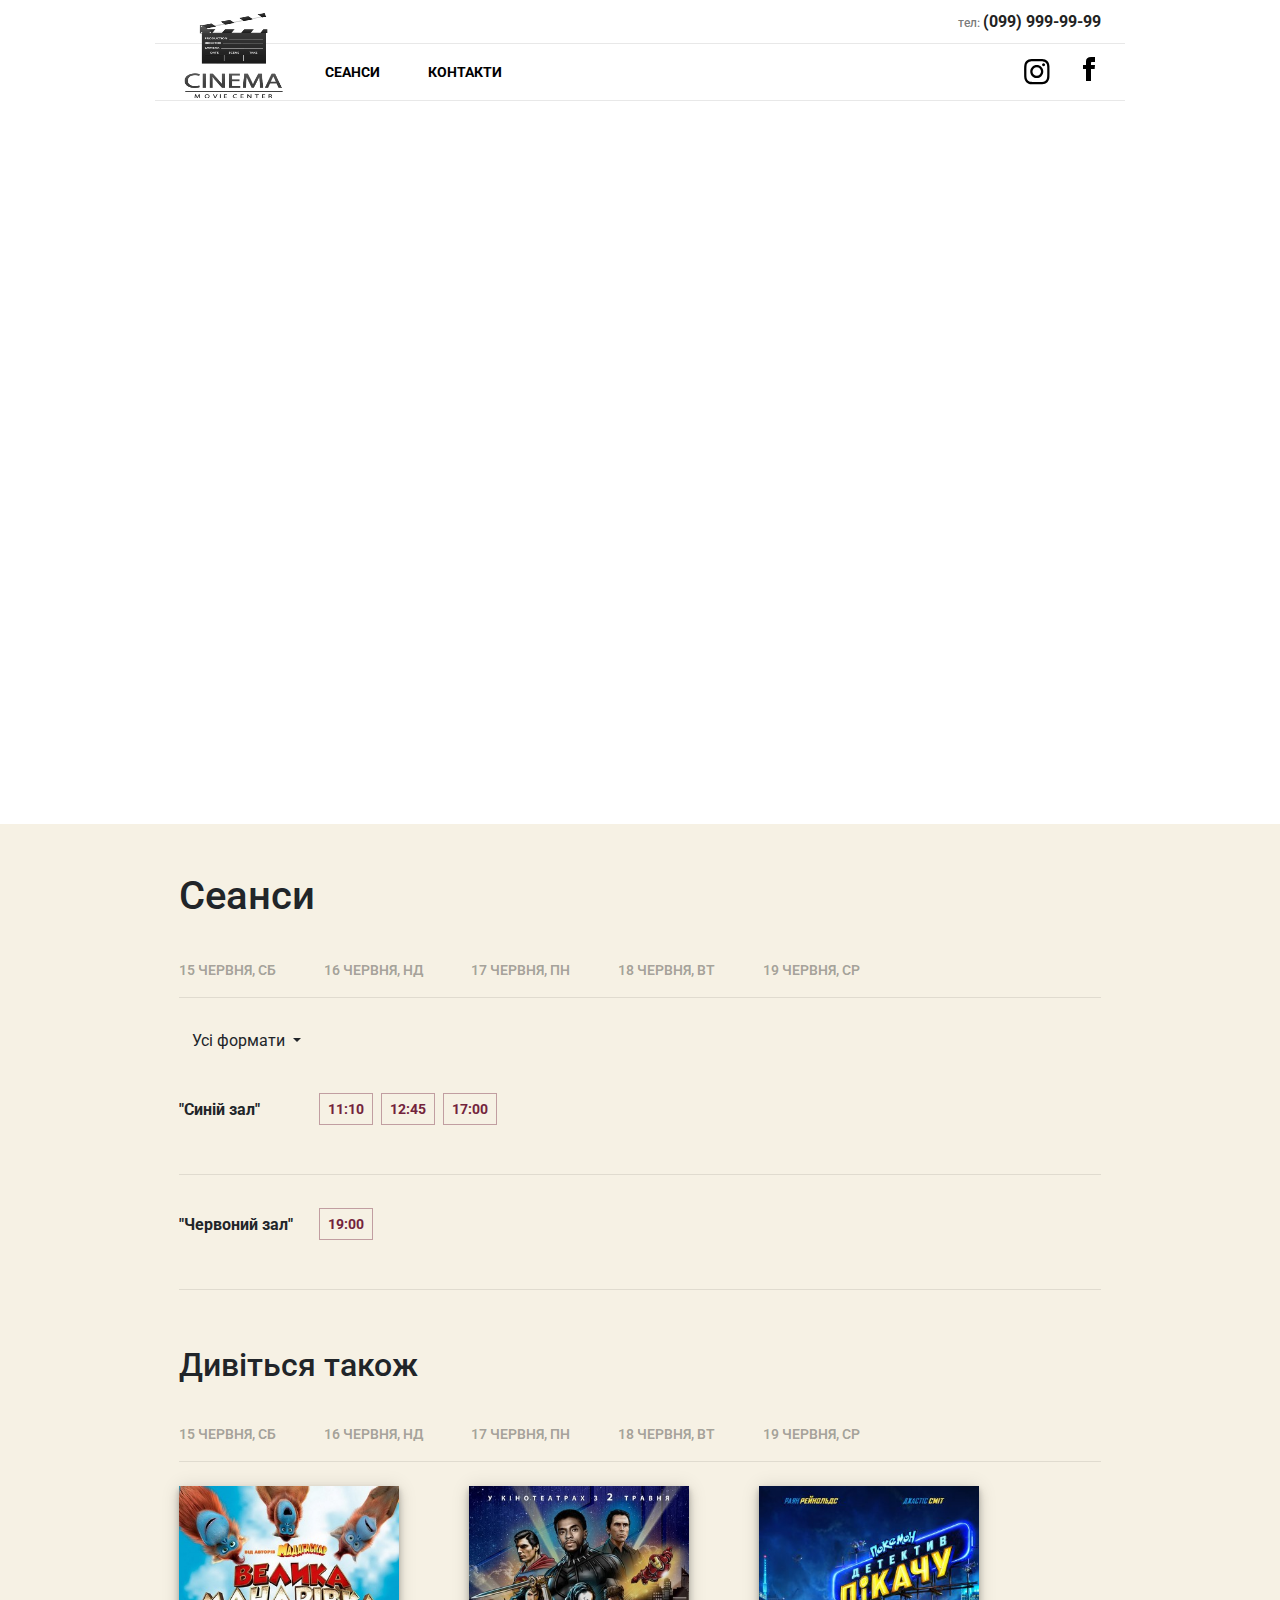
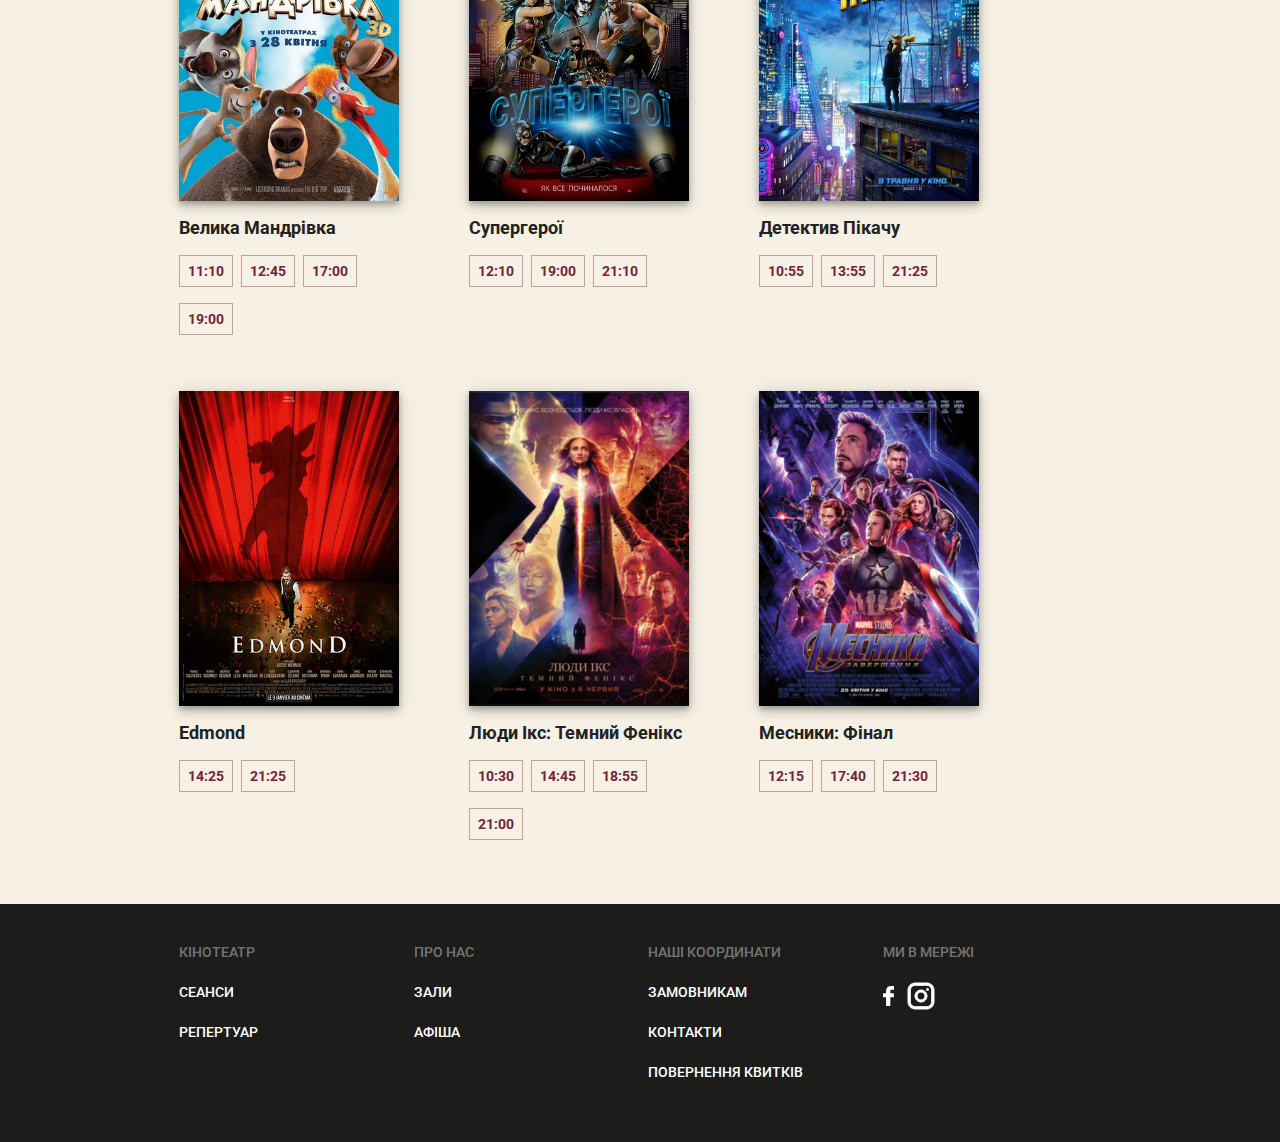
==== commit 81f97c8d: "beta" ====
--- a/movie/1111.html
+++ b/movie/1111.html
@@ -5,7 +5,6 @@
     <meta name="viewport" content="width=device-width, initial-scale=1.0">
     <link rel="stylesheet" href="../stylePage2.css">
 
-    <script src='../sourcePage2.js'></script>
     <link rel="stylesheet" href="https://stackpath.bootstrapcdn.com/bootstrap/4.3.1/css/bootstrap.min.css"
         integrity="sha384-ggOyR0iXCbMQv3Xipma34MD+dH/1fQ784/j6cY/iJTQUOhcWr7x9JvoRxT2MZw1T" crossorigin="anonymous">
     <link href="https://fonts.googleapis.com/css?family=Roboto" rel="stylesheet">
@@ -57,7 +56,7 @@
 
             <nav class="navbar fixed-top  navbar-expand-lg navbar-light bg-light  mobile-see">
                 <div>
-                    <a class="navbar-brand" href="#">
+                    <a class="navbar-brand" href="../index.html">
                         <img src="../icons/cinema-logo.PNG" class="header-logo" alt="header-logo">
                     </a>
                 </div>
@@ -83,82 +82,133 @@
 
 
             <div class="main-body">
-                <!-- <div class="slider">
-                    <div class="slider-wrapper" id="id-slider-wrapper" style="margin-left: 0px;">
-                        <a class="slider-slide" style="background-image: url(../images/1.jpeg);"></a>
-                        <a class="slider-slide" style="background-image: url(../images/2.jpeg);"></a>
-                        <a class="slider-slide" style="background-image: url(../images/3.jpeg);"></a>
-                        <a class="slider-slide" style="background-image: url(../images/4.jpeg);"></a>
-                        <a class="slider-slide" style="background-image: url(../images/5.jpeg);"></a>
-                        <a class="slider-slide" style="background-image: url(../images/6.jpeg);"></a>
-                    </div>
-
-                    <div class="slider-button slider-button-right" style="display: block;" onclick="rightSlide()"></div>
-                    <div class="slider-button slider-button-left" style="display: none;" onclick="leftSlide()"></div>
-                </div> -->
                 <div class="embed-responsive embed-responsive-16by9">
-                        <iframe class="embed-responsive-item"  src="https://www.youtube.com/embed/97JjmzzbpcY"  allowfullscreen></iframe>
-                      </div>
-
-                
+                    <iframe class="embed-responsive-item" src="https://www.youtube.com/embed/97JjmzzbpcY"
+                        allowfullscreen></iframe>
+                </div>
                 <div class="schedule">
-                        <div class="main-width">
-                            <h1>Сеанси</h1>
-                            <ul class="schedule-dates">
-                                <li>15 червня, сб</li>
-                                <li>16 червня, нд</li>
-                                <li>17 червня, пн</li>
-                                <li>18 червня, вт</li>
-                                <li>19 червня, ср</li>
-                            </ul>
-        
-                            <div class="schedule-films">
-                                <div class="schedule-film">
-                                    <a href="./movie/1111.html">
-                                        <img class="schedule-film-poster" src="./images/1.jpeg" alt="Велика мандрівка">
-                                        <p class="schedule-film-title">Велика Мандрівка</p>
-                                    </a>
-        
-                                </div>
-                                <div class="schedule-film">
-                                    <a href="./movie/1111.html">
-                                        <img class="schedule-film-poster" src="./images/2.jpeg" alt="Велика мандрівка">
-                                        <p class="schedule-film-title">Супергерої</p>
-                                    </a>
-        
-                                </div>
-                                <div class="schedule-film">
-                                    <a href="./movie/1111.html">
-                                        <img class="schedule-film-poster" src="./images/3.jpeg" alt="Велика мандрівка">
-                                        <p class="schedule-film-title">Детектив Пікачу</p>
-                                    </a>
-        
-                                </div>
-                                <div class="schedule-film">
-                                    <a href="./movie/1111.html">
-                                        <img class="schedule-film-poster" src="./images/4.jpeg" alt="Велика мандрівка">
-                                        <p class="schedule-film-title">Edmond</p>
-                                    </a>
-        
-                                </div>
-                                <div class="schedule-film">
-                                    <a href="./movie/1111.html">
-                                        <img class="schedule-film-poster" src="./images/5.jpeg" alt="Велика мандрівка">
-                                        <p class="schedule-film-title">Люди Ікс: Темний Фенікс</p>
-                                    </a>
-        
-                                </div>
-                                <div class="schedule-film">
-                                    <a href="./movie/1111.html">
-                                        <img class="schedule-film-poster" src="./images/6.jpeg" alt="Велика мандрівка">
-                                        <p class="schedule-film-title">Месники: Фінал</p>
-                                    </a>
-        
-                                </div>
-        
-                            </div>
+                    <div class="main-width">
+                        <h1>Сеанси</h1>
+                        <ul class="schedule-dates">
+                            <li>15 червня, сб</li>
+                            <li>16 червня, нд</li>
+                            <li>17 червня, пн</li>
+                            <li>18 червня, вт</li>
+                            <li>19 червня, ср</li>
+                        </ul>
+
+                        <button class="btn dropdown-toggle" type="button" data-toggle="dropdown">Усі формати
+                            <span class="caret"></span></button>
+                        <ul class="dropdown-menu">
+                            <input class="form-control" id="myInput" type="text" placeholder="Search..">
+                            <li><a href="#">2D</a></li>
+                            <li><a href="#">3D</a></li>
+                        </ul>
+
+                        <div class="schedule-halls">
+                            <div class="schedule-hall">
+                                <p class="schedule-hall-name">"Синій зал"</p>
+                                <div class="schedule-hall-sessions">
+                                        <div class="session">11:10</div>
+                                        <div class="session">12:45</div>
+                                        <div class="session">17:00</div>
+                                </div>
+                            </div>
+                            <div class="schedule-hall">
+                                    <p class="schedule-hall-name">"Червоний зал"</p>
+                                    <div class="schedule-hall-sessions">
+                                            <div class="session">19:00</div>
+                                    </div>
+                                </div>
                         </div>
                     </div>
+                </div>
+
+                <div class="movie-info"></div>
+
+                <div class="schedule">
+                    <div class="main-width">
+                        <h2>Дивіться також</h2>
+                        <ul class="schedule-dates">
+                            <li>15 червня, сб</li>
+                            <li>16 червня, нд</li>
+                            <li>17 червня, пн</li>
+                            <li>18 червня, вт</li>
+                            <li>19 червня, ср</li>
+                        </ul>
+
+                        <div class="schedule-films">
+                            <div class="schedule-film">
+                                <a href="../movie/1111.html">
+                                    <img class="schedule-film-poster" src="../images/1.jpeg" alt="Велика мандрівка">
+                                    <p class="schedule-film-title">Велика Мандрівка</p>
+                                </a>
+                                <div class="schedule-film-sessions">
+                                    <div class="session">11:10</div>
+                                    <div class="session">12:45</div>
+                                    <div class="session">17:00</div>
+                                    <div class="session">19:00</div>
+                                </div>
+                            </div>
+                            <div class="schedule-film">
+                                <a href="../movie/1111.html">
+                                    <img class="schedule-film-poster" src="../images/2.jpeg" alt="Велика мандрівка">
+                                    <p class="schedule-film-title">Супергерої</p>
+                                </a>
+                                <div class="schedule-film-sessions">
+                                    <div class="session">12:10</div>
+                                    <div class="session">19:00</div>
+                                    <div class="session">21:10</div>
+                                </div>
+                            </div>
+                            <div class="schedule-film">
+                                <a href="../movie/1111.html">
+                                    <img class="schedule-film-poster" src="../images/3.jpeg" alt="Велика мандрівка">
+                                    <p class="schedule-film-title">Детектив Пікачу</p>
+                                </a>
+                                <div class="schedule-film-sessions">
+                                    <div class="session">10:55</div>
+                                    <div class="session">13:55</div>
+                                    <div class="session">21:25</div>
+                                </div>
+                            </div>
+                            <div class="schedule-film">
+                                <a href="../movie/1111.html">
+                                    <img class="schedule-film-poster" src="../images/4.jpeg" alt="Велика мандрівка">
+                                    <p class="schedule-film-title">Edmond</p>
+                                </a>
+                                <div class="schedule-film-sessions">
+                                    <div class="session">14:25</div>
+                                    <div class="session">21:25</div>
+                                </div>
+                            </div>
+                            <div class="schedule-film">
+                                <a href="../movie/1111.html">
+                                    <img class="schedule-film-poster" src="../images/5.jpeg" alt="Велика мандрівка">
+                                    <p class="schedule-film-title">Люди Ікс: Темний Фенікс</p>
+                                </a>
+                                <div class="schedule-film-sessions">
+                                    <div class="session">10:30</div>
+                                    <div class="session">14:45</div>
+                                    <div class="session">18:55</div>
+                                    <div class="session">21:00</div>
+                                </div>
+                            </div>
+                            <div class="schedule-film">
+                                <a href="../movie/1111.html">
+                                    <img class="schedule-film-poster" src="../images/6.jpeg" alt="Велика мандрівка">
+                                    <p class="schedule-film-title">Месники: Фінал</p>
+                                </a>
+                                <div class="schedule-film-sessions">
+                                    <div class="session">12:15</div>
+                                    <div class="session">17:40</div>
+                                    <div class="session">21:30</div>
+                                </div>
+                            </div>
+
+                        </div>
+                    </div>
+                </div>
             </div>
 
         </div>
@@ -227,4 +277,7 @@
     integrity="sha384-JjSmVgyd0p3pXB1rRibZUAYoIIy6OrQ6VrjIEaFf/nJGzIxFDsf4x0xIM+B07jRM"
     crossorigin="anonymous"></script>
 
+
+<script src='../sourcePage2.js'></script>
+
 </html>--- a/stylePage2.css
+++ b/stylePage2.css
@@ -163,6 +163,36 @@
     background-size: cover;
     flex-shrink: 0;
 }
+.slide-mask{
+    width: 100%;
+    height: 100%;
+    background-color: rgba(0,0,0,.2);
+    position: relative;
+    box-sizing: border-box;
+    transition: .25s;
+}
+.slide-mask:hover{
+    background-color: rgba(0,0,0,.4);
+}
+.slide-content {
+    position: absolute;
+    bottom: 24px;
+    left: 32px;
+    right: 32px;
+    box-sizing: border-box;
+}
+.slide-title{
+    font-family: 'Roboto';
+    font-size: 34px;
+    line-height: 40px;
+    font-weight: 700;
+    color: #fff;
+    width: calc(100% - 140px);
+    float: left;
+    margin-bottom: 10px;
+}
+
+
 
 .slider-button{
     position: absolute;
@@ -172,7 +202,7 @@
     background-image: url(./icons/slider-arrow.png);
     background-position: 50%;
     background-repeat: no-repeat;
-    opacity: .75;
+    opacity: .90;
     cursor: pointer;
 }
 .slider-button-right{
@@ -210,6 +240,9 @@
     flex-shrink: 0;
     transition: .25s;
 }
+.schedule-dates li:hover{
+    color: black;
+}
 .schedule-films {
     display: flex;
     justify-content: flex-start;
@@ -238,6 +271,34 @@
     text-decoration: none!important;
 }
 
+.schedule-film-sessions{
+    display: flex;
+    flex-direction: row;
+    flex-wrap: wrap;
+}
+.session
+{
+    border: 1px solid rgba(115,35,60,.4);
+    color: #73233c;
+    font-size: 14px;
+    height: 32px;
+    line-height: 30px;
+    box-sizing: border-box;
+    margin-right: 8px;
+    margin-bottom: 16px;
+    text-align: center;
+    font-weight: 700;
+    position: relative;
+    cursor: pointer;
+    flex-shrink: 0;
+    padding: 0 8px;
+    transition: .25s;
+}
+.session:hover{
+    border-color: black;
+}
+
+
 .footer .main-width {
     padding-top: 38px;
     padding-bottom: 40px;
@@ -268,6 +329,26 @@
 
 
 
+.schedule-hall{
+    border-bottom: 1px solid rgba(34,34,34,.1);
+    padding: 33px 0;
+    overflow: hidden;
+}
+.schedule-hall-name{
+    float: left;
+    width: 140px;
+    font-size: 16px;
+    font-weight: 700;
+    padding-top: 5px;
+}
+.schedule-hall-sessions{
+    width: calc(100% - 140px);
+    float: right;
+    display: flex;
+    flex-direction: row;
+    flex-wrap: wrap;
+}
+
 @media screen and (max-width: 991px)
 {
     body {
@@ -286,6 +367,7 @@
         width: auto;
         padding: 0 6.4vw;
     }
+
     .schedule-dates {
         display: flex;
         flex-direction: row;
@@ -315,6 +397,19 @@
         flex-basis: 85.33333vw;
         height: 48vw;
     }
+    .slide-mask{
+        padding: 4.26667vw;
+    }
+    .slide-content {
+        bottom: 4.26667vw;
+        left: 4.26667vw;
+        right: 4.26667vw;
+    }
+    .slide-title {
+        font-size: 6.4vw;
+        line-height: 6.4vw;
+        width: auto;
+    }
 
 
     .schedule-films {
@@ -338,6 +433,13 @@
         line-height: 5.86667vw;
         margin-bottom: 4.26667vw;
     }
+    .session {
+        height: 8.53333vw;
+        line-height: 8vw;
+        font-size: 3.73333vw;
+        padding: 0 2.13333vw;
+    }
+
     .header-logo{
         position: static;
         display: inline-block;
@@ -360,4 +462,21 @@
     .footer-section-header{
         margin-bottom: 6.66667vw;
     }
-}
+
+
+    .schedule-halls{
+        padding: 0 6.4vw;
+    }
+    .schedule-hall{
+        padding: 8.53333vw 0 12.8vw;
+    }
+    .schedule-hall-name {
+        width: 33.33333vw;
+        font-size: 4vw;
+        line-height: 5.86667vw;
+        padding-top: 1.33333vw;
+    }  
+    .schedule-hall-sessions{
+        width: calc(100% - 33.5vw);
+    }  
+}
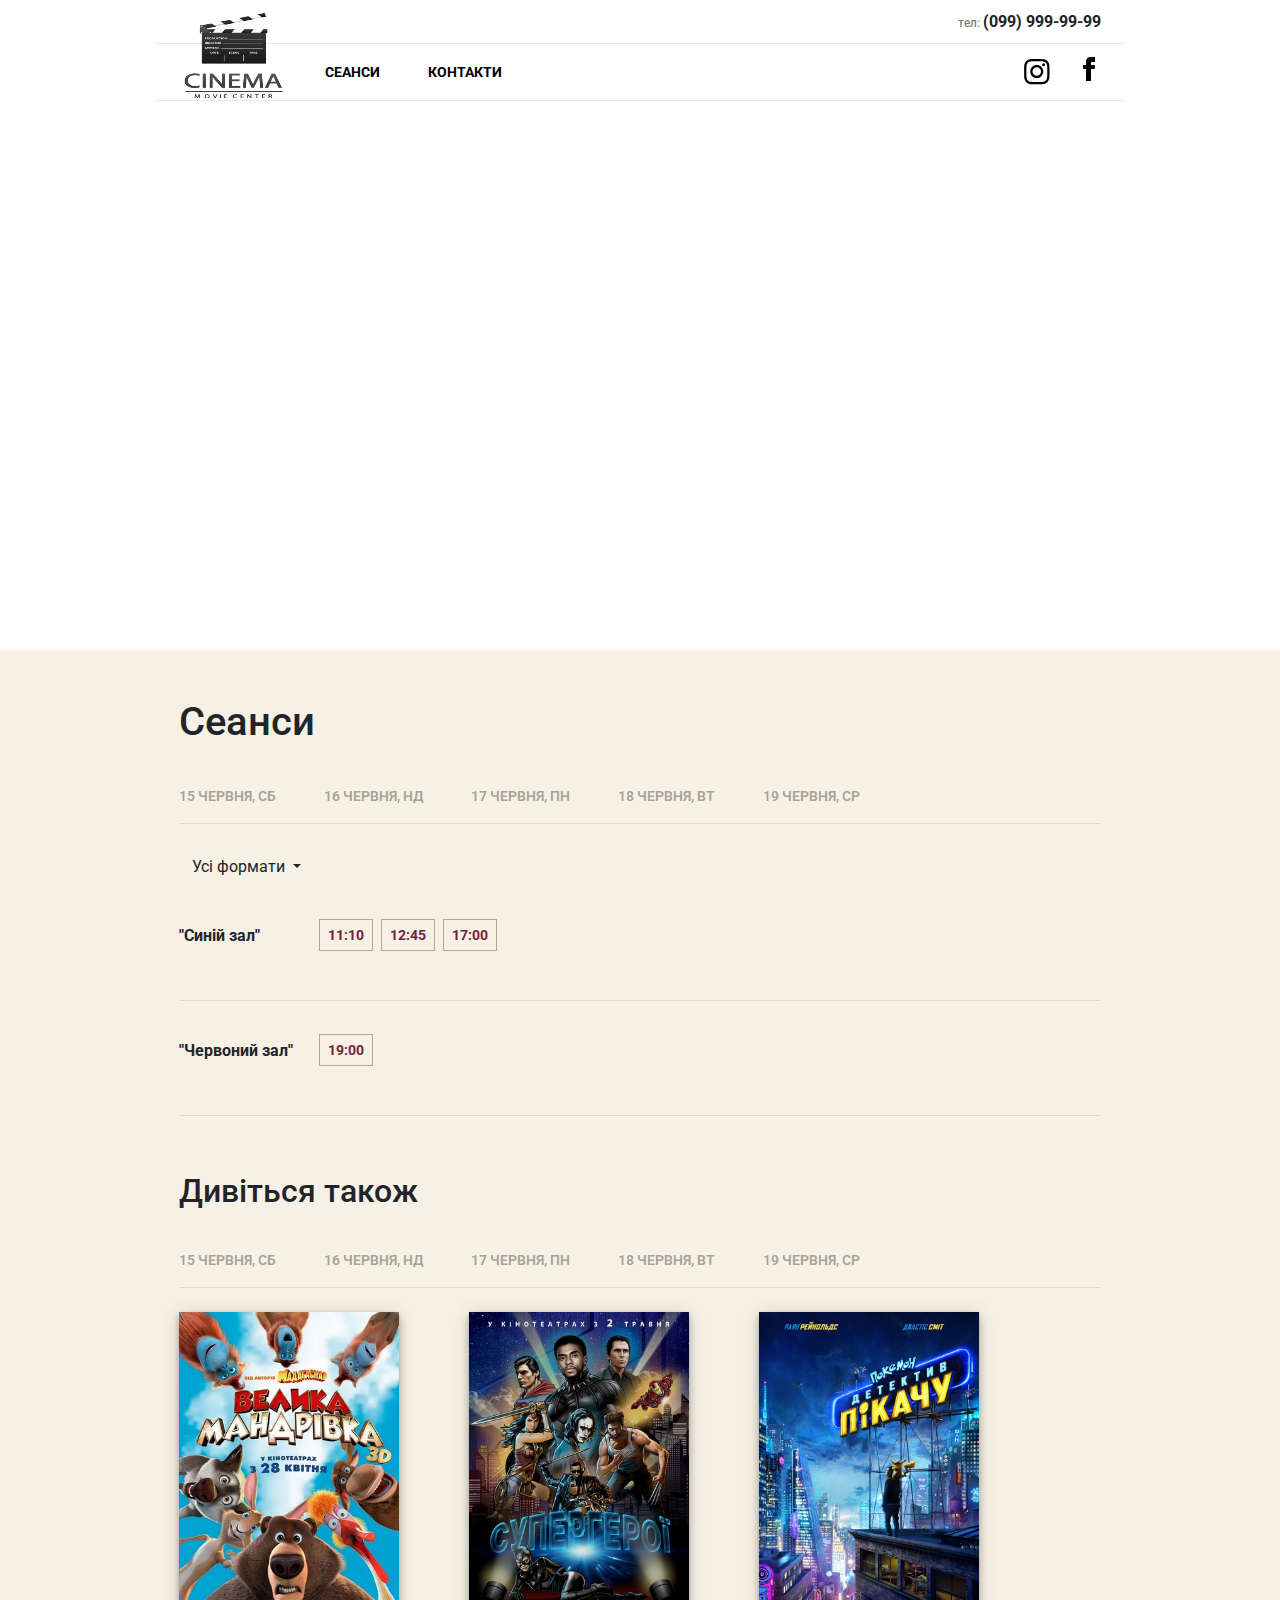
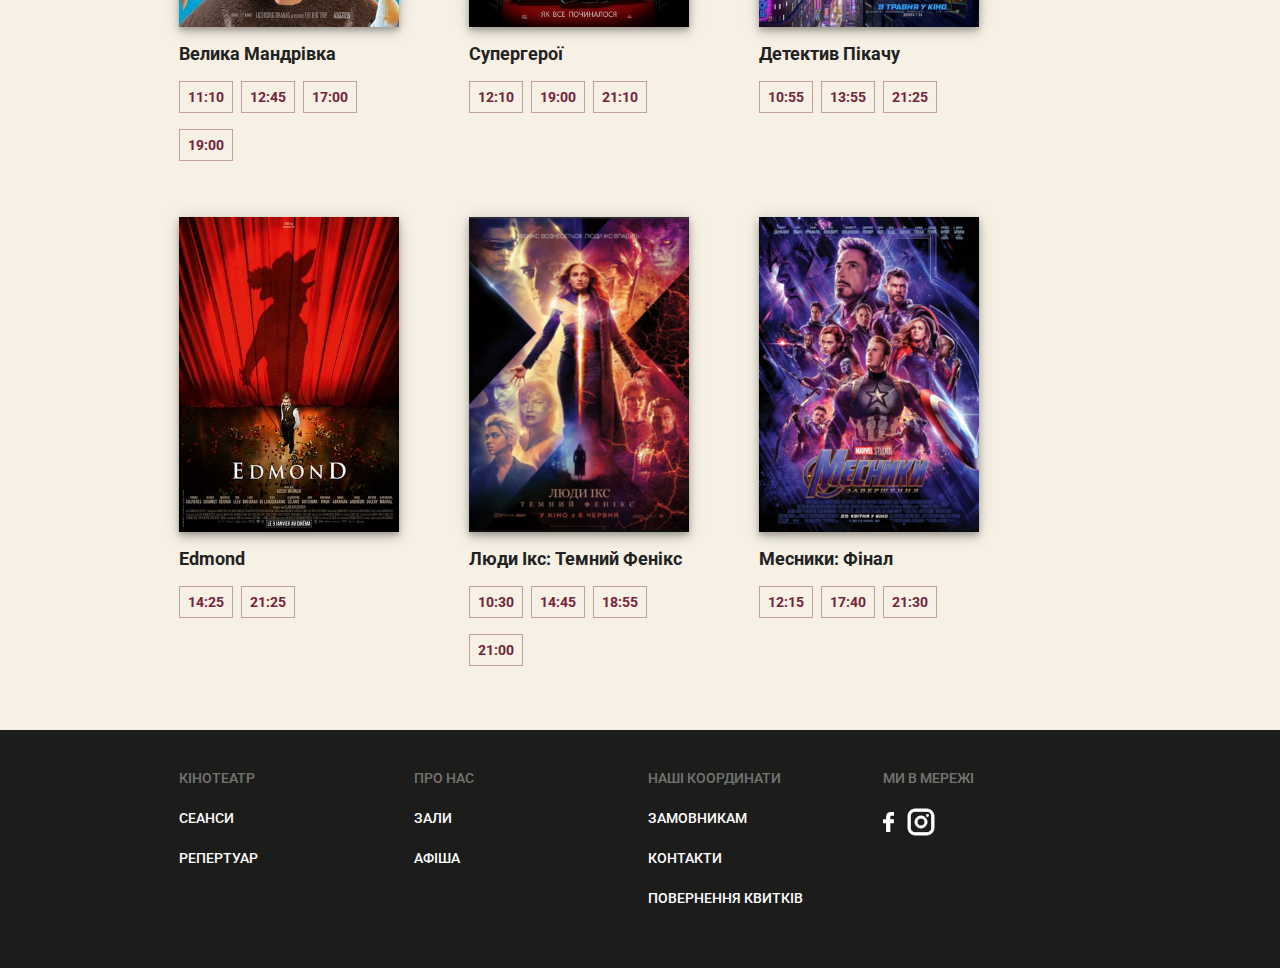
==== commit a2e96d90: "beta2" ====
--- a/movie/1111.html
+++ b/movie/1111.html
@@ -82,7 +82,7 @@
 
 
             <div class="main-body">
-                <div class="embed-responsive embed-responsive-16by9">
+                <div class="embed-responsive embed-responsive-16by9 movie-trailer">
                     <iframe class="embed-responsive-item" src="https://www.youtube.com/embed/97JjmzzbpcY"
                         allowfullscreen></iframe>
                 </div>
--- a/stylePage2.css
+++ b/stylePage2.css
@@ -348,6 +348,14 @@
     flex-direction: row;
     flex-wrap: wrap;
 }
+.movie-trailer{
+    max-width: 970px!important;
+    margin: 0 auto;
+    box-sizing: border-box;
+    padding: 0 24px;
+}
+
+
 
 @media screen and (max-width: 991px)
 {
